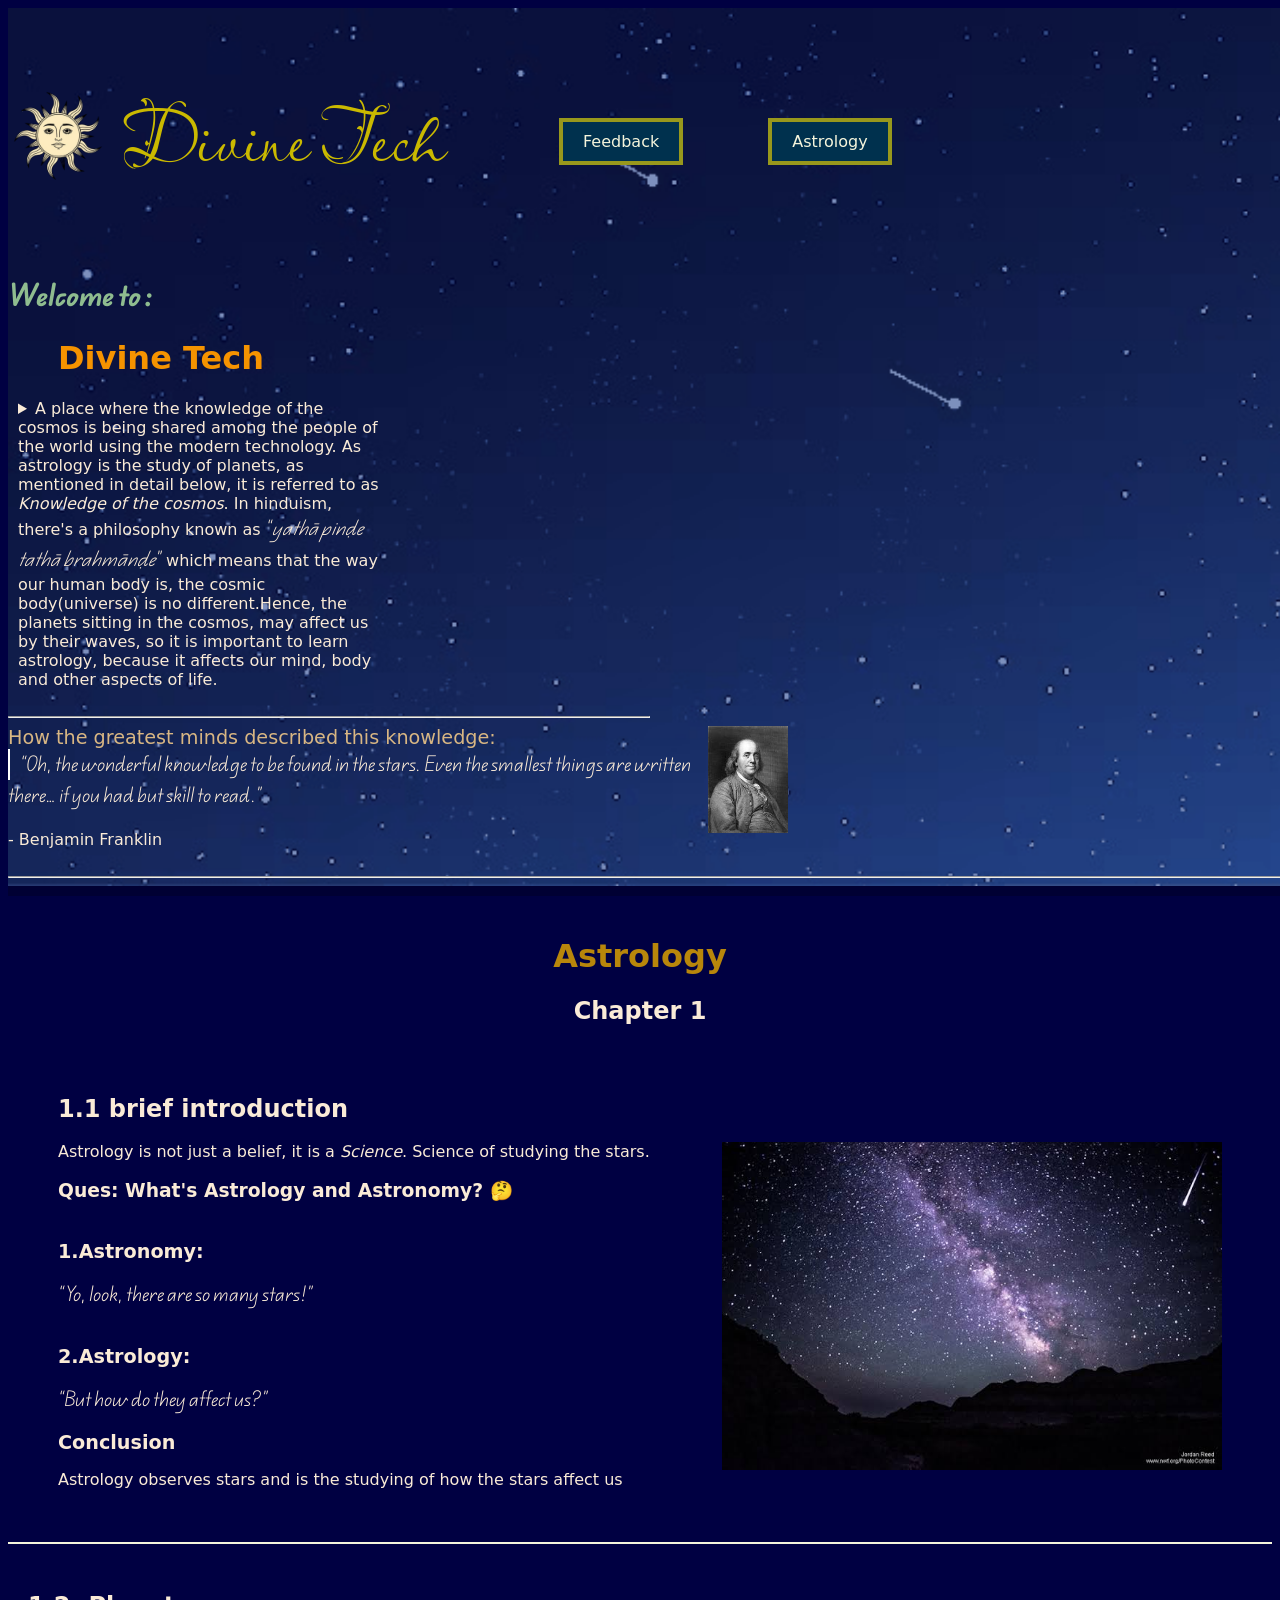
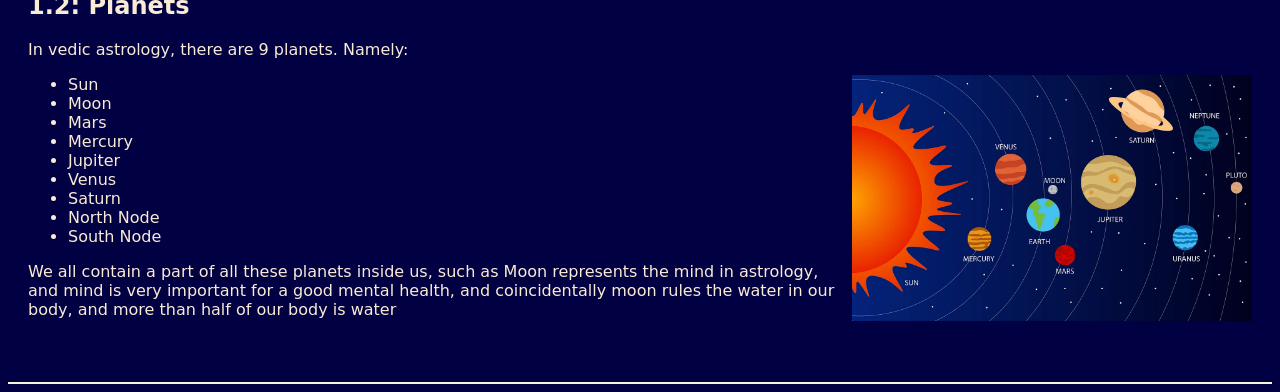
==== index.html @ b5efd28c "linked" ====
<!DOCTYPE html>
<html lang="en">
<head>
    <meta charset="UTF-8">
    <meta name="viewport" content="width=device-width, initial-scale=1.0">
    <title>DivineTech</title>
    <link rel="stylesheet" href="style.css">
    <link rel="icon" type="image/jpg" href="Images/logosun.jpg">
</head>
<body>
    
    <!-- The header of website -->
    <header id="topnav" style="background-image: url(Images/headimage.gif);">
        <!-- logo -->
        <!-- welcome -->
        <div style="text-align: left; padding-top: 10px;">
            <div style="display:flex;gap: 15px;">
            <img src="Images/logosun-nobg.png" alt="a magnificent sun image depicting the logo of the website Divine Tech" style="flex-shrink: 0; min-width:100px !important;object-fit: contain;" width="100px">
            <h1 style="font-size: 80px;color: rgb(202, 185, 0);" id="newfont">Divine Tech</h1>  
            <section style="padding-top: 100px; padding-left: 100px;">
            <a class="normallink" href="mailto:mail.vihaanbhasin@gmail.com" target="_blank" >Feedback</a>
            <a href="#topnav" class="normallink" target="_blank" style="margin-left: 80px;">Astrology</a>
        </section>
            </div>
            <h2 style="margin-bottom:-50px;color:darkseagreen;" id="welcomefont" >Welcome to : <h2><br><h1><strong id="head">Divine Tech</strong></h1> 
                <details>
                    <summary style="padding:0px 400px 0px 10px;margin-right: 500px;">A place where the knowledge of the cosmos is being shared among the people of the world using the modern technology. As astrology is the study of planets, as mentioned in detail below, it is referred to as <em>Knowledge of the cosmos</em>. In hinduism, there's a philosophy known as <q><em>yathā pinḍe tathā brahmānḍe</em></q> which means that the way our human body is, the cosmic body(universe) is no different.Hence, the planets sitting in the cosmos, may affect us by their waves, so it is important to learn astrology, because it affects our mind, body and other aspects of life.</summary><br><br>
                    
                </details>
                <br>
                <hr style="justify-content: left;width: 50%;margin-right: 1000px; color: beige;">
                <img src="Images/benjamin.jpeg" alt="A photo of the great personality Benjamin Franklin" class="rightimg" width="80px" style="padding-right: 500px;">
                <big style="font-weight: 500; color: rgb(216, 182, 131);">How the greatest minds described this knowledge:</big><br>
                
                <q style="border-left: 2px solid white; padding-left: 10px;">Oh, the wonderful knowledge to be found in the stars. Even the smallest things are written there… if you had but skill to read.</q>
                
                <br><br>    - Benjamin Franklin
                <br><br>
                <hr> 
                    <!-- <a href="https://academy.discoveringyouniverse.com/" target="_blank">Astrology</a>   -->
                <!-- <a href="poetry.com">Poetry Works</a> -->
                <!-- <a href="animation.com">Animations</a> -->
                
        </div>
    </header>
    <!-- start of chapter 1 -->
    <div class="first" id="ch1">
    <h1 class="below" style="color: darkgoldenrod;"><strong>Astrology</strong></h1>
    <h2>Chapter 1</h2>
    </div>  
    <!-- 1.1 brief intro -->
    <div class="first" style="text-align: left;">
        <h2>1.1 brief introduction </h2>
        <aside><img class="rightimg" src="Images/star.jpeg" alt="Stars" float="right" width="500px"></aside>
    <p>
        Astrology is not just a belief, it is a <em>Science</em>. Science of studying the stars. <br> <h3>Ques: What's <strong>Astrology</strong> and <strong>Astronomy</strong>? 🤔</h3>
        <br> <big><b>1.Astronomy:</b></big><p><q>Yo, look, there are so many stars!</q></p> 
        <br><big><b>2.Astrology:</b></big><p><q>But how do they affect us?</q></p>
        <big><b>Conclusion</b></big><p>Astrology observes stars and is the studying of how the stars affect us</p>
    </p>
</div>
<!-- end of ch 1.1 brief intro -->
<br>
<hr color="beige">
<!-- chapter 1.2 -->
<div class="first" style="text-align: left;padding: 20px;" >
    <h2>1.2: Planets</h2>
    In vedic astrology, there are 9 planets. Namely:
    <ul>
        <img class="rightimg" src="Images/Solar system.png" alt="solar system" width="400px">
        <li>Sun</li>
        <li>Moon</li>
        <li>Mars</li>
        <li>Mercury</li>
        <li>Jupiter</li>
        <li>Venus</li>
        <li>Saturn</li>
        <li>North Node</li>
        <li>South Node</li>
    </ul>
    <p>We all contain a part of all these planets inside us, such as Moon represents the mind in astrology, and mind is very important for a good mental health, and coincidentally moon rules the water in our body, and more than half of our body is water</p>
</div>
<br>
<hr color="beige">
</body>
</html>
---- style.css ----
@font-face {
    font-family: 'lavish';
    src: url(Fonts/LavishlyYours-Regular.ttf) format('truetype');
    font-weight: 800;
    font-size:90px;
}
@font-face {
    font-family: 'forbody';
    src: url(Fonts/EduQLDHand-VariableFont_wght.ttf) format('truetype');
}
.normallink{
    /* align-content: center */
    text-align: center;
}
body{
    font-family:system-ui, -apple-system, BlinkMacSystemFont, 'Segoe UI', Roboto, Oxygen, Ubuntu, Cantarell, 'Open Sans', 'Helvetica Neue', sans-serif;
    background-color: rgb(0, 0, 66);
    color: antiquewhite;
}
.normallink:link, .normallink:visited {
    background-color: rgb(0, 49, 78);
    color:beige;
    display: inline-block;
    padding: 10px 20px;
    text-align: center;
    text-decoration: none;
    border: 4px solid rgb(152, 152, 28);
}
.normallink:hover {
    background-color:rgb(42, 91, 165);
    color: blanchedalmond;
    display: inline-block;
    text-align: center;
    border: 4px solid yellowgreen;
    text-decoration: dotted;
}
.normallink:active {
    background-color: rgb(42, 91, 165);
    color: pink;
    display: inline-block;
    text-align: center;
    text-decoration: dotted;
    padding: 10px 10px;
}
    /* border: 2px solid black; */
    /* padding: 0px 50px 0px; */
    /* margin: 50px 0px 50px; */

.first {
    padding: 20px 50px 10px;
    /* background-color: bisque; */
    text-align: center;

}
#sec {
    text-align: center;

}
#up {
    /* background-color:rgb(57, 43, 110); */
    text-align: left;
    color: blanchedalmond;
    padding: 50px;
}
#btn {
   padding: 10px 15px; 
   background-color: rgb(0, 36, 156);
   color: blanchedalmond;
   border: 6px solid goldenrod;
}
#head {
    color: rgb(245, 147, 0);
    padding: 0px 0px 20px 50px;
}
.rightimg {
    float:right;
}
ul{
    list-style-type:disc;
}
#topnav {
    border-bottom: 10px solid rgb(0, 0, 51);
    background-image: url(Images/headimage.gif);
    width:100vw; 
    padding: 0px;
    margin: 0px;
    background-repeat: no-repeat;
    background-size: cover;
}

#newfont {
    font-family: lavish;
}

#welcomefont{
    font-family: forbody;
}
q{
    font-family: forbody;
}
#ditelink {
    text-decoration: none;
}
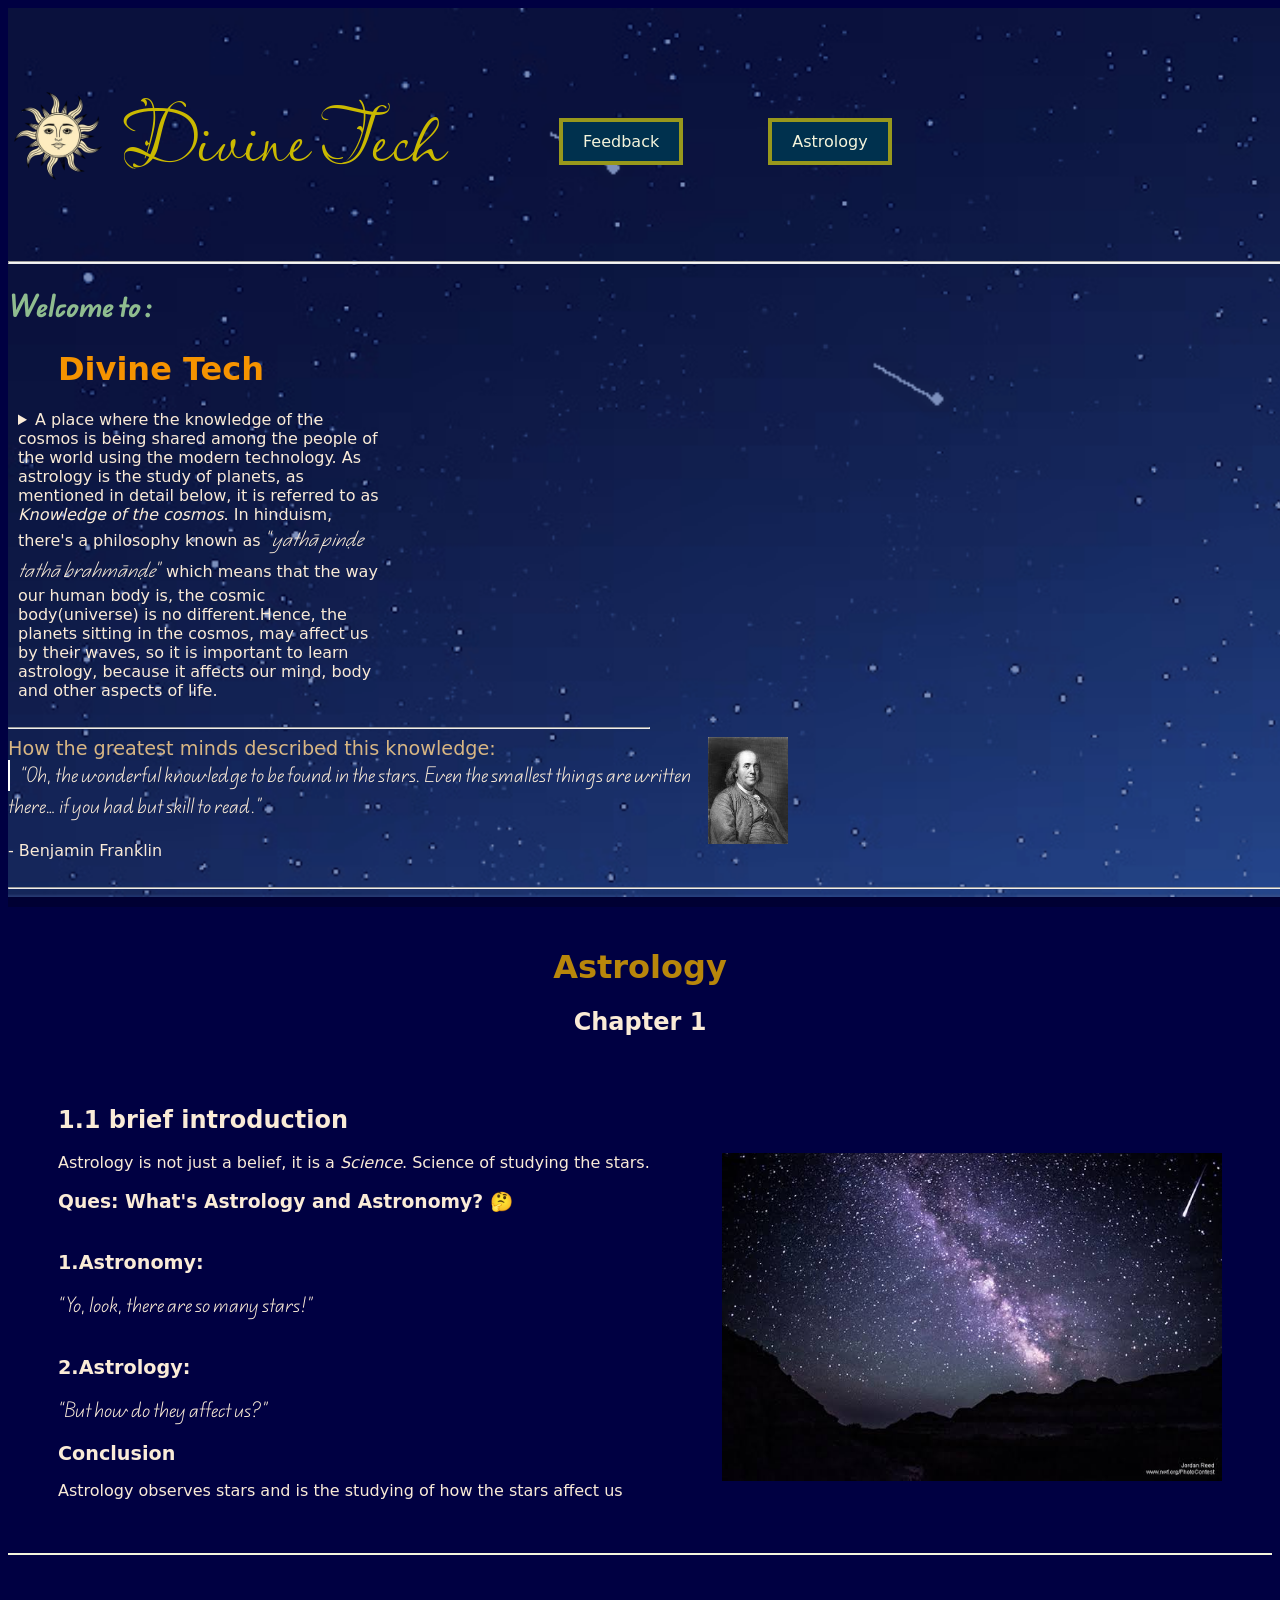
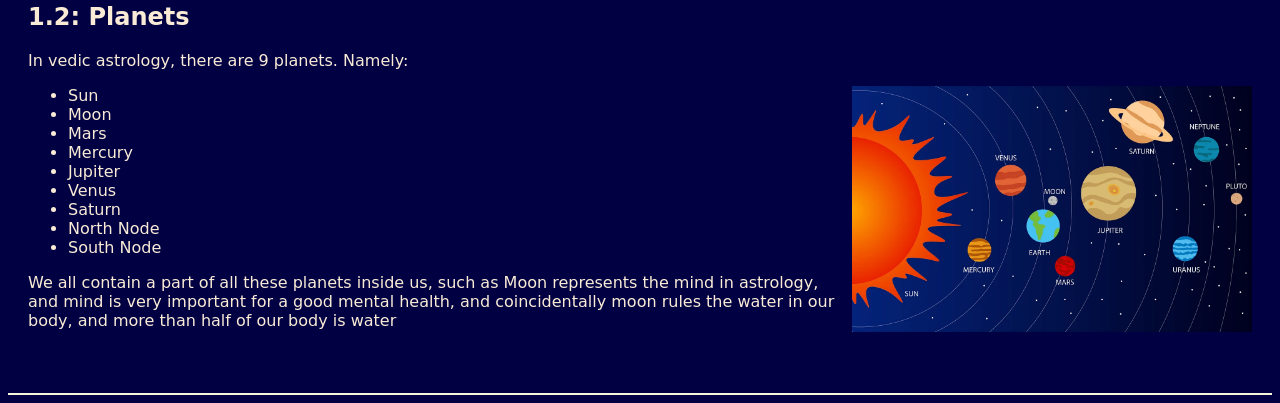
==== commit 5383d175: "added hr after main nav" ====
--- a/index.html
+++ b/index.html
@@ -22,6 +22,7 @@
             <a href="#topnav" class="normallink" target="_blank" style="margin-left: 80px;">Astrology</a>
         </section>
             </div>
+            <hr style="border: 2; height: 1px; background-color: whitesmoke;">    
             <h2 style="margin-bottom:-50px;color:darkseagreen;" id="welcomefont" >Welcome to : <h2><br><h1><strong id="head">Divine Tech</strong></h1> 
                 <details>
                     <summary style="padding:0px 400px 0px 10px;margin-right: 500px;">A place where the knowledge of the cosmos is being shared among the people of the world using the modern technology. As astrology is the study of planets, as mentioned in detail below, it is referred to as <em>Knowledge of the cosmos</em>. In hinduism, there's a philosophy known as <q><em>yathā pinḍe tathā brahmānḍe</em></q> which means that the way our human body is, the cosmic body(universe) is no different.Hence, the planets sitting in the cosmos, may affect us by their waves, so it is important to learn astrology, because it affects our mind, body and other aspects of life.</summary><br><br>
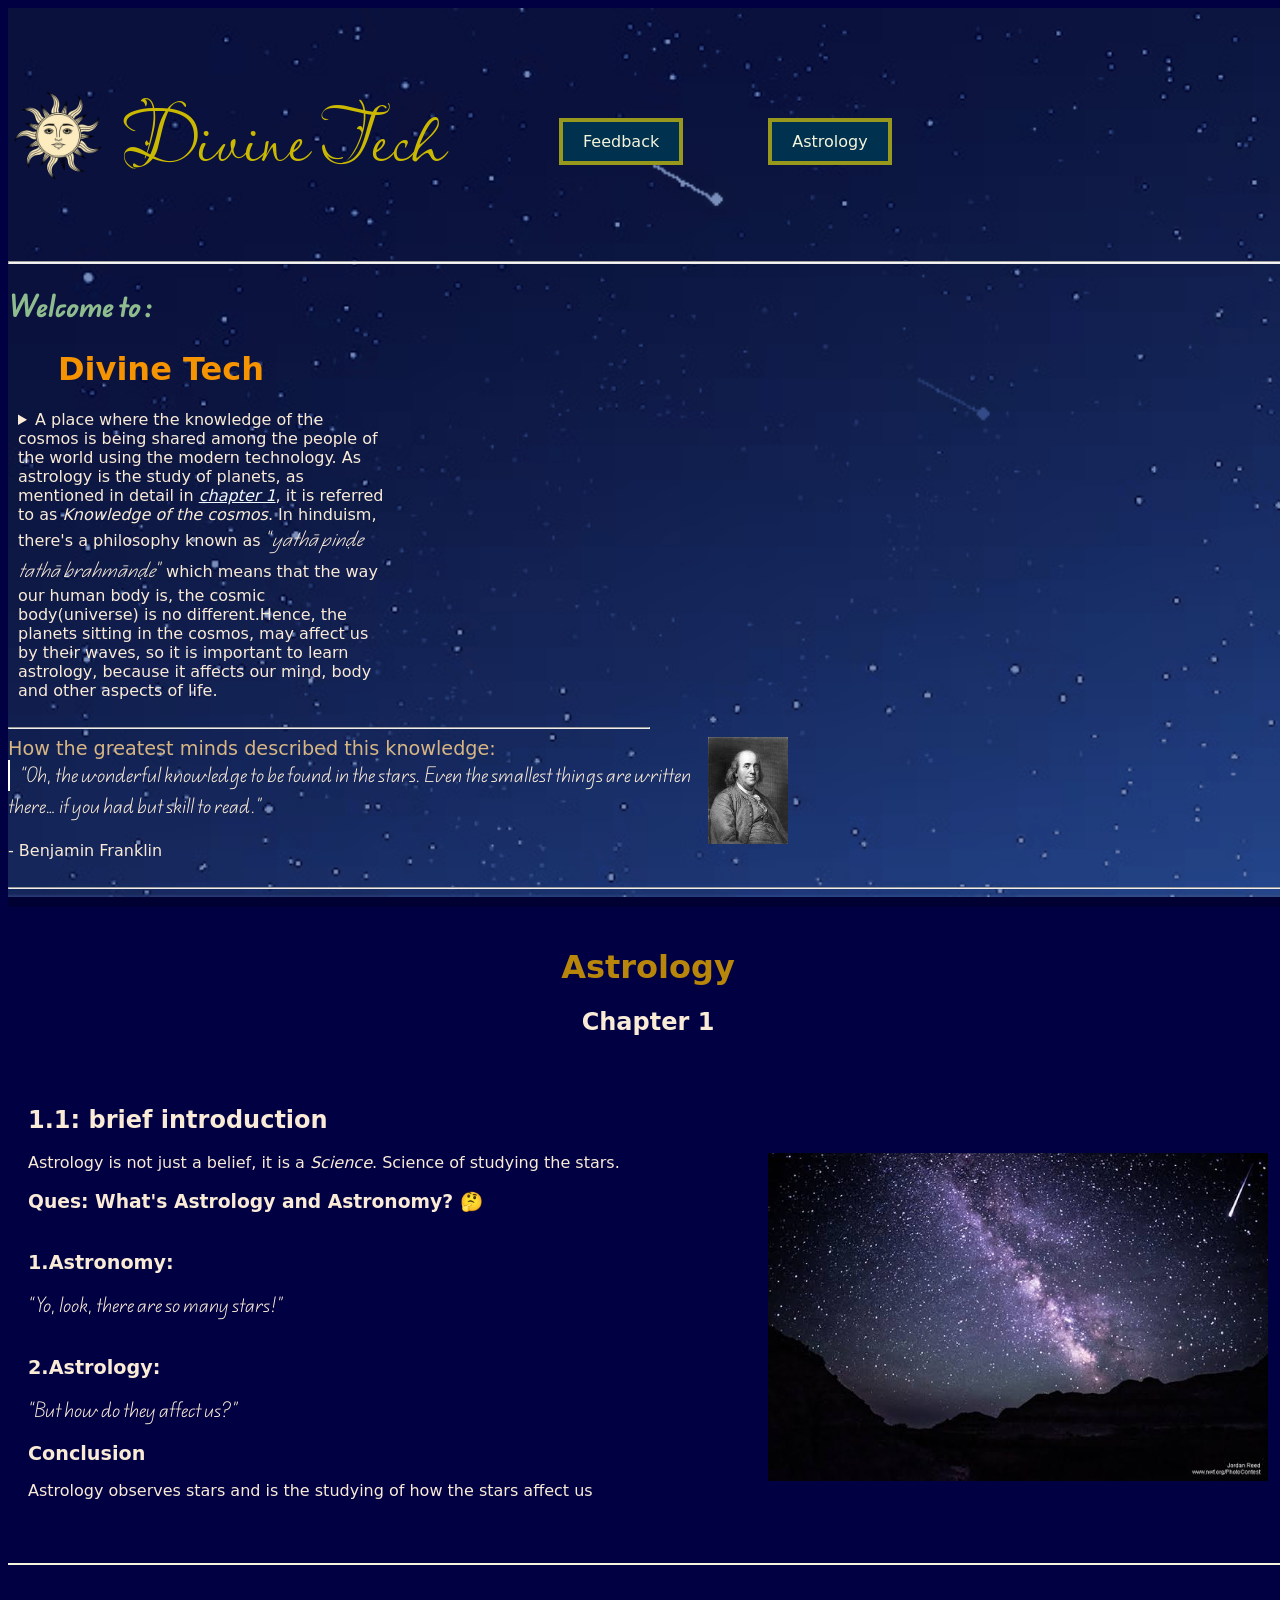
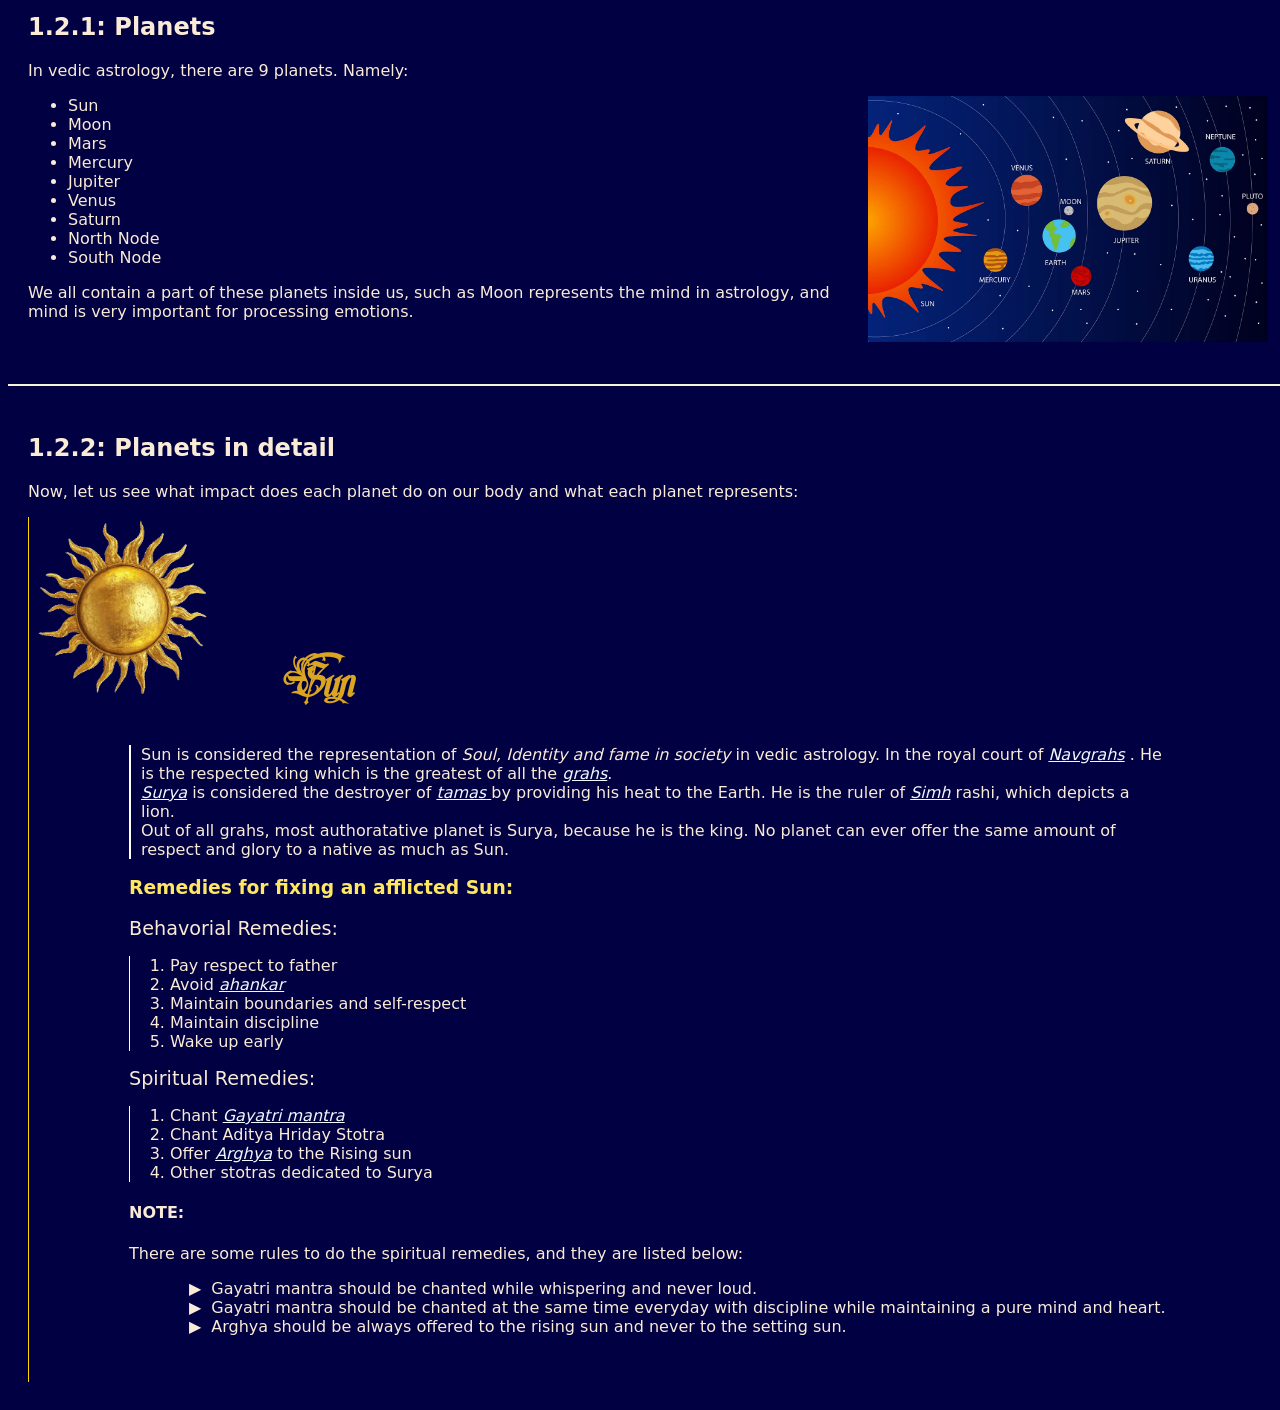
==== commit dcbd7f2a: "major changes, made new file glossary" ====
--- a/index.html
+++ b/index.html
@@ -25,7 +25,7 @@
             <hr style="border: 2; height: 1px; background-color: whitesmoke;">    
             <h2 style="margin-bottom:-50px;color:darkseagreen;" id="welcomefont" >Welcome to : <h2><br><h1><strong id="head">Divine Tech</strong></h1> 
                 <details>
-                    <summary style="padding:0px 400px 0px 10px;margin-right: 500px;">A place where the knowledge of the cosmos is being shared among the people of the world using the modern technology. As astrology is the study of planets, as mentioned in detail below, it is referred to as <em>Knowledge of the cosmos</em>. In hinduism, there's a philosophy known as <q><em>yathā pinḍe tathā brahmānḍe</em></q> which means that the way our human body is, the cosmic body(universe) is no different.Hence, the planets sitting in the cosmos, may affect us by their waves, so it is important to learn astrology, because it affects our mind, body and other aspects of life.</summary><br><br>
+                    <summary style="padding:0px 400px 0px 10px;margin-right: 500px;">A place where the knowledge of the cosmos is being shared among the people of the world using the modern technology. As astrology is the study of planets, as mentioned in detail in <a id="ch1id" href="#ch1"><em>chapter 1</em></a>, it is referred to as <em>Knowledge of the cosmos</em>. In hinduism, there's a philosophy known as <q><em>yathā pinḍe tathā brahmānḍe</em></q> which means that the way our human body is, the cosmic body(universe) is no different.Hence, the planets sitting in the cosmos, may affect us by their waves, so it is important to learn astrology, because it affects our mind, body and other aspects of life.</summary><br><br>
                     
                 </details>
                 <br>
@@ -51,7 +51,7 @@
     </div>  
     <!-- 1.1 brief intro -->
     <div class="first" style="text-align: left;">
-        <h2>1.1 brief introduction </h2>
+        <h2>1.1: brief introduction </h2>
         <aside><img class="rightimg" src="Images/star.jpeg" alt="Stars" float="right" width="500px"></aside>
     <p>
         Astrology is not just a belief, it is a <em>Science</em>. Science of studying the stars. <br> <h3>Ques: What's <strong>Astrology</strong> and <strong>Astronomy</strong>? 🤔</h3>
@@ -65,7 +65,7 @@
 <hr color="beige">
 <!-- chapter 1.2 -->
 <div class="first" style="text-align: left;padding: 20px;" >
-    <h2>1.2: Planets</h2>
+    <h2>1.2.1: Planets</h2>
     In vedic astrology, there are 9 planets. Namely:
     <ul>
         <img class="rightimg" src="Images/Solar system.png" alt="solar system" width="400px">
@@ -79,9 +79,56 @@
         <li>North Node</li>
         <li>South Node</li>
     </ul>
-    <p>We all contain a part of all these planets inside us, such as Moon represents the mind in astrology, and mind is very important for a good mental health, and coincidentally moon rules the water in our body, and more than half of our body is water</p>
+    <p>We all contain a part of these planets inside us, such as Moon represents the mind in astrology, and mind is very important for processing emotions.</p>
 </div>
 <br>
 <hr color="beige">
+<div class="first">
+    <h2>
+        1.2.2: Planets in detail
+    </h2>
+    <p>Now, let us see what impact does each planet do on our body and what each planet represents:</p>
+    <div style=" background-image: url(Images/sun.gif);padding: 100px;background-size: 15%;background-repeat: no-repeat; border-left: 1px solid gold;padding-bottom: 30px;">
+        <h3 style="padding-left: 150px;" id="royal">Sun</h3>
+        <p style="border-left: 2px solid white;padding-left: 10px;">Sun is considered the representation of <em>Soul, Identity and fame in society</em> in vedic astrology. In the royal court of <a class="nodeco" href="Glossary.html" target="_blank"><em>Navgrahs</em></a>
+        . He is the respected king which is the greatest of all the <a href="Glossary.html" target="_blank" class="nodeco"><em>grahs</em></a>.
+        <br> 
+        <a href="Glossary.html"class="nodeco" target="_blank"><em>Surya</em></a> is considered the destroyer of <a href="Glossary.html" target="_blank" class="nodeco"><em>tamas</em> </a> by providing his heat to the Earth. He is the ruler of <a href="Glossary.html" target="_blank" class="nodeco"><em>Simh</em></a> rashi, which depicts a lion. <br>
+        Out of all grahs, most authoratative planet is Surya, because he is the king. No planet can ever offer the same amount of respect and glory to a native as much as Sun.
+        </p>
+        <!-- Remedies -->
+        <section>
+        <h3 style="color: rgb(255, 231, 97);">Remedies for fixing an afflicted Sun:</h3>
+        <!-- Behavior -->
+        <div>
+        <big>Behavorial Remedies:</big> 
+         <ol style="list-style-type:numeral; border-left: 1px solid white;">
+            <li>Pay respect to father</li>
+            <li>Avoid <a href="Glossary.html" target="_blank" class="nodeco"><em>ahankar</em></a></li>
+            <li>Maintain boundaries and self-respect</li>
+            <li>Maintain discipline</li>
+            <li>Wake up early</li>
+         </ol>
+        </div>
+        <!-- Spiritual -->
+         <div>
+            <Big>Spiritual Remedies:</Big>
+            <ol style="border-left: 1px solid white;">
+                <li>Chant <a href="Glossary.html" target="_blank" class="nodeco"><em>Gayatri mantra</em></a></li>
+                <li>Chant Aditya Hriday Stotra</li>
+                <li>Offer <a href="Glossary.html" target="_blank" class="nodeco"><em>Arghya</em></a> to the Rising sun</li>
+                <li>Other stotras dedicated to Surya</li>
+            </ol>
+            <h4>NOTE:</h4>
+            <p>There are some rules to do the spiritual remedies, and they are listed below:</p>
+            <ul id="arrowlist">
+                <li>Gayatri mantra should be chanted while whispering and never loud.</li>
+                <li>Gayatri mantra should be chanted at the same time everyday with discipline while maintaining a pure mind and heart.</li>
+                <li>Arghya should be always offered to the rising sun and never to the setting sun.</li>
+            </ul>
+         </div>
+    </section>
+    </div>
+</div>
 </body>
 </html>
--- a/style.css
+++ b/style.css
@@ -8,6 +8,10 @@
     font-family: 'forbody';
     src: url(Fonts/EduQLDHand-VariableFont_wght.ttf) format('truetype');
 }
+@font-face {
+    font-family: 'royal';
+    src: url(Fonts/Highcrest.ttf) format('truetype');
+}
 .normallink{
     /* align-content: center */
     text-align: center;
@@ -16,6 +20,8 @@
     font-family:system-ui, -apple-system, BlinkMacSystemFont, 'Segoe UI', Roboto, Oxygen, Ubuntu, Cantarell, 'Open Sans', 'Helvetica Neue', sans-serif;
     background-color: rgb(0, 0, 66);
     color: antiquewhite;
+    width: 100vw;
+    overflow-x: hidden;
 }
 .normallink:link, .normallink:visited {
     background-color: rgb(0, 49, 78);
@@ -46,14 +52,22 @@
     /* padding: 0px 50px 0px; */
     /* margin: 50px 0px 50px; */
 
-.first {
+#ch1{
     padding: 20px 50px 10px;
     /* background-color: bisque; */
     text-align: center;
 
 }
+.first {
+    text-align: left;
+    padding: 20px;
+}
 #sec {
     text-align: center;
+
+}
+#ch1id {
+    color: aliceblue;
 
 }
 #up {
@@ -100,4 +114,24 @@
 }
 #ditelink {
     text-decoration: none;
+}
+#royal {
+    font-family: royal;
+    font-size: xx-large;
+    font-style: oblique;
+    color: goldenrod;
+}
+#arrowlist {
+    list-style-type: none;
+}
+#arrowlist li {
+    padding-left: 20px;
+}
+#arrowlist li::before {
+    content: "▶";
+    padding-right: 10px;
+}
+.nodeco {
+    font-style: italic;
+    color: aliceblue;
 }
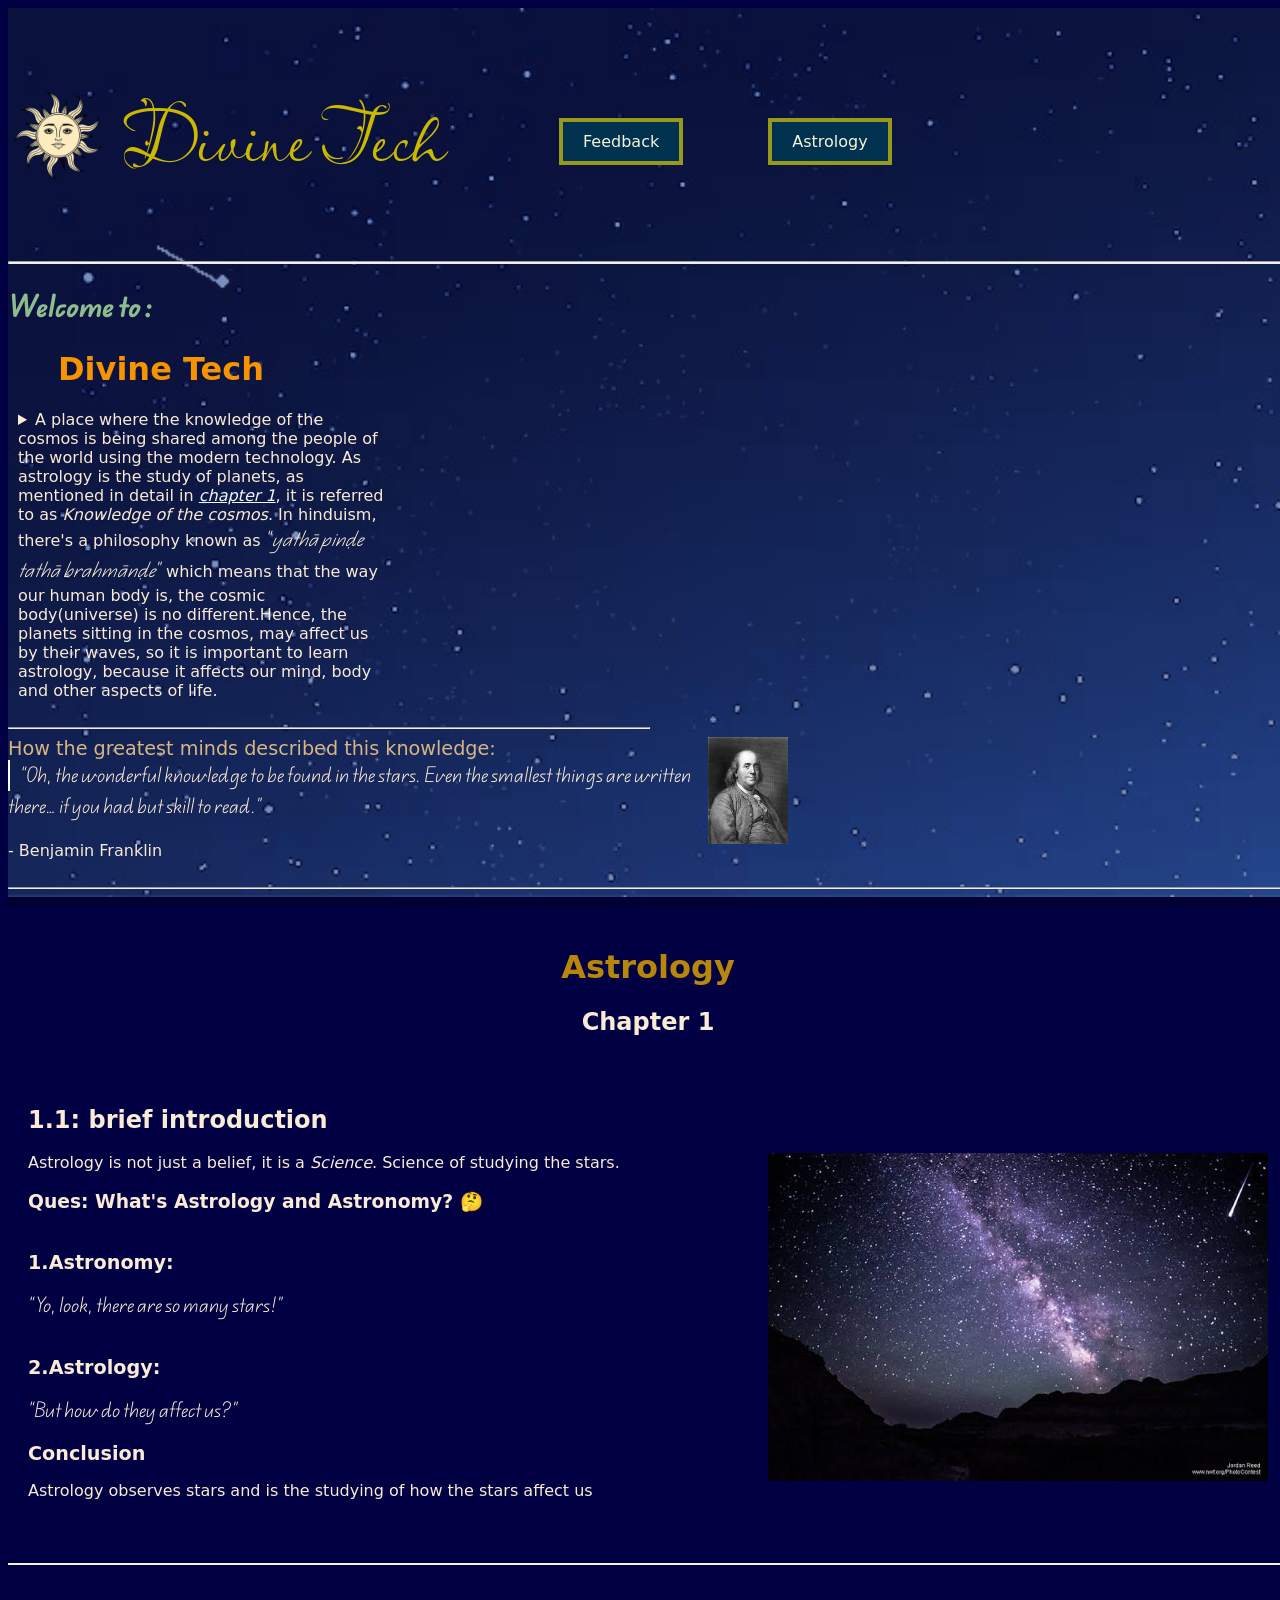
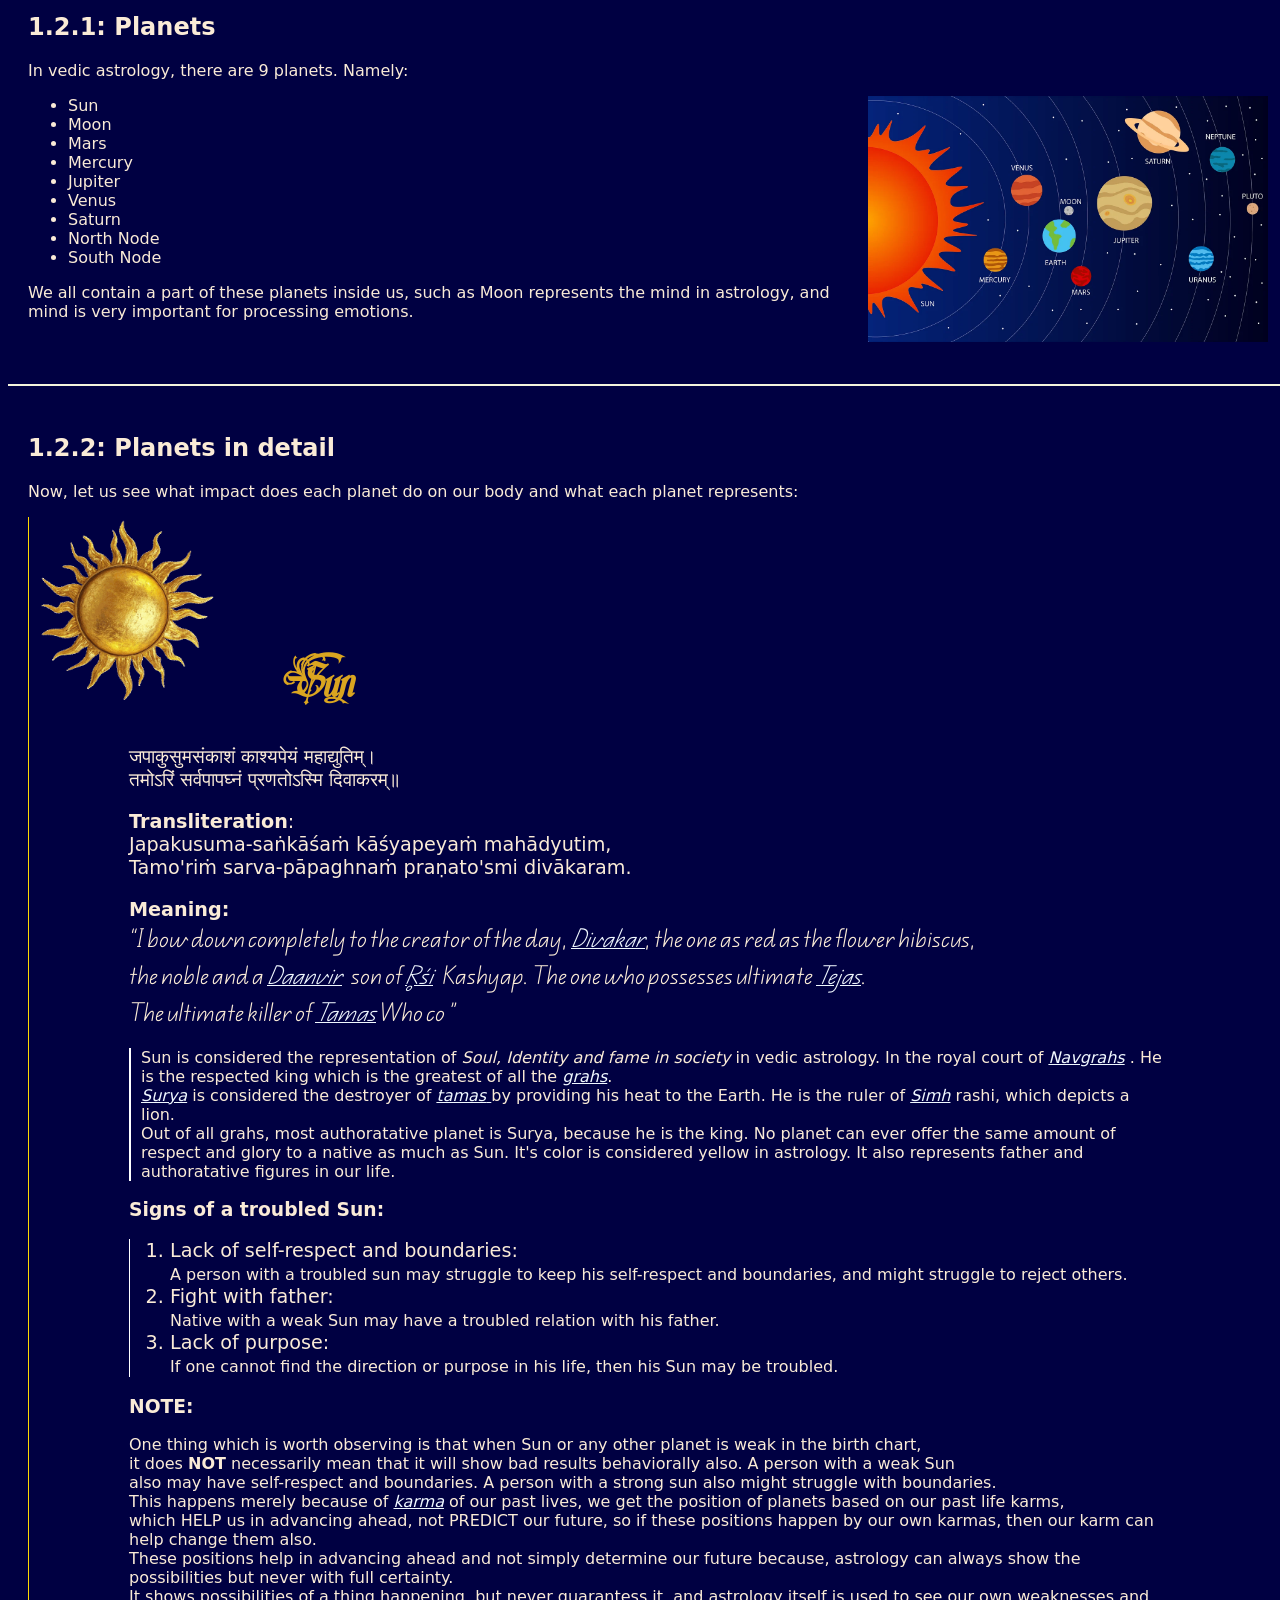
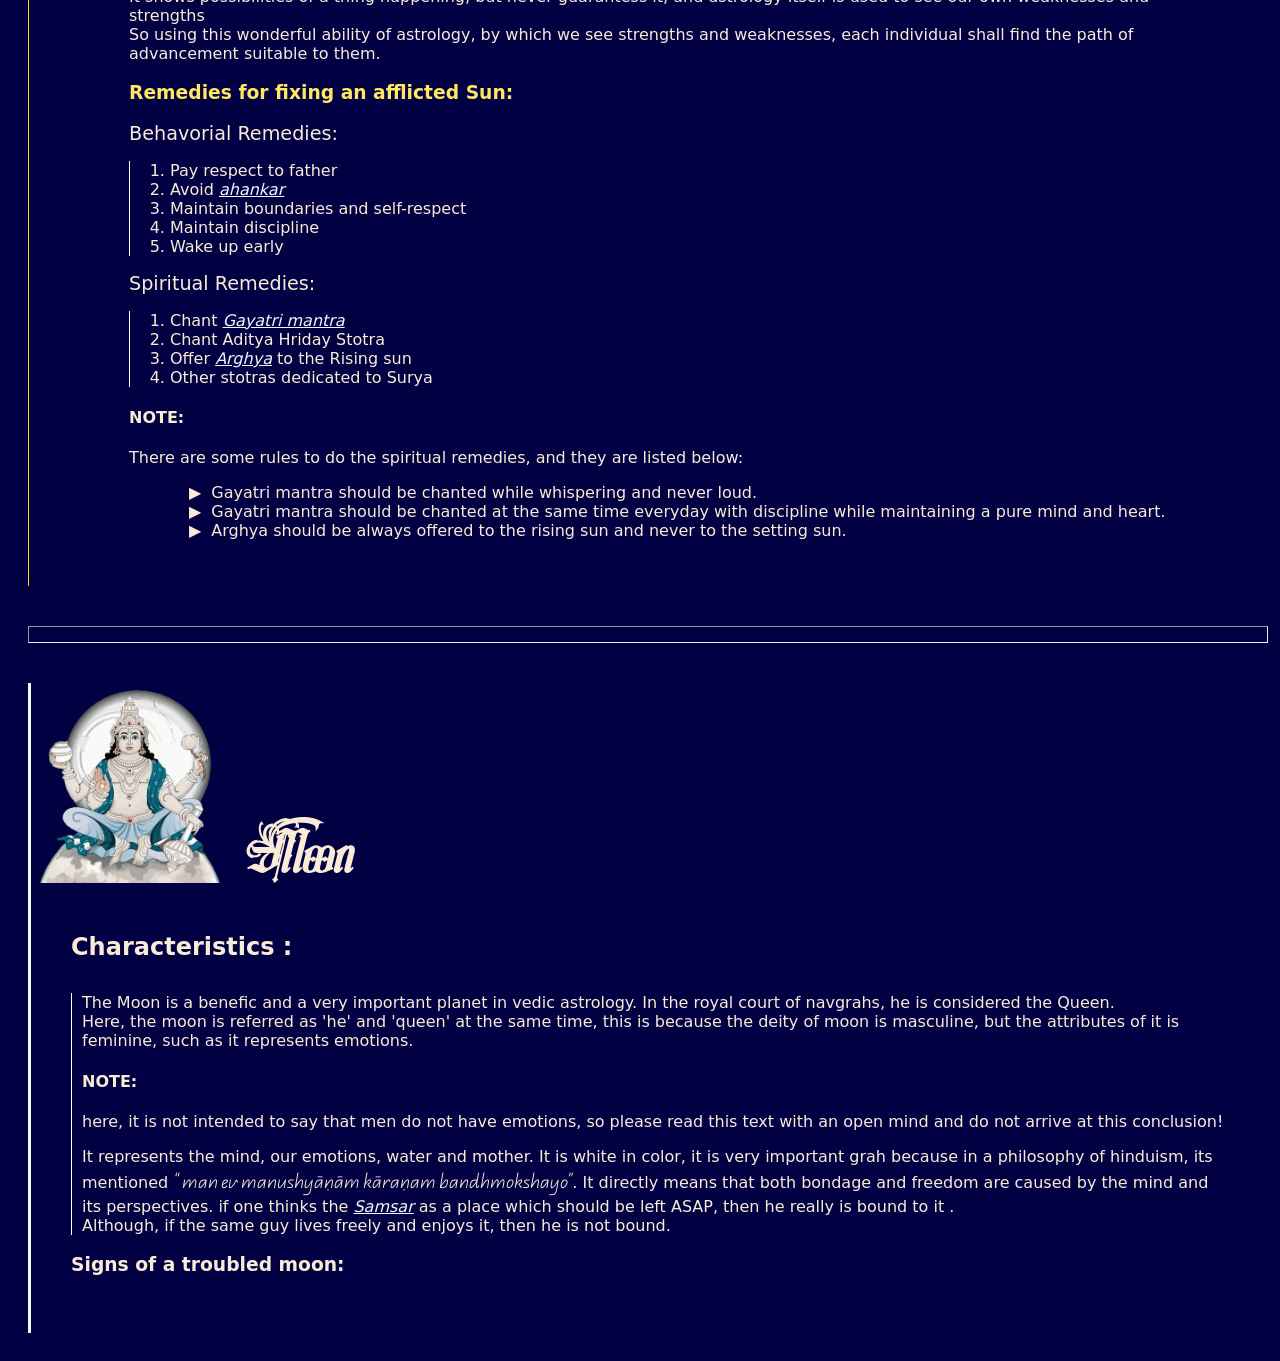
==== commit 11345d21: "updated many things, both sun and moon" ====
--- a/index.html
+++ b/index.html
@@ -83,18 +83,51 @@
 </div>
 <br>
 <hr color="beige">
+<!-- planet in detail -->
 <div class="first">
     <h2>
         1.2.2: Planets in detail
     </h2>
     <p>Now, let us see what impact does each planet do on our body and what each planet represents:</p>
+    <!-- sun -->
     <div style=" background-image: url(Images/sun.gif);padding: 100px;background-size: 15%;background-repeat: no-repeat; border-left: 1px solid gold;padding-bottom: 30px;">
-        <h3 style="padding-left: 150px;" id="royal">Sun</h3>
-        <p style="border-left: 2px solid white;padding-left: 10px;">Sun is considered the representation of <em>Soul, Identity and fame in society</em> in vedic astrology. In the royal court of <a class="nodeco" href="Glossary.html" target="_blank"><em>Navgrahs</em></a>
-        . He is the respected king which is the greatest of all the <a href="Glossary.html" target="_blank" class="nodeco"><em>grahs</em></a>.
+        <h3 style="padding-left: 150px;" class="royal">Sun</h3>
+        <big lang="hi"> जपाकुसुमसंकाशं काश्यपेयं महाद्युतिम्। <br>
+            तमोऽरिं सर्वपापघ्नं प्रणतोऽस्मि दिवाकरम्॥</big>
+            <br>
+            <br>
+        <big>
+            <b>Transliteration</b>: <br>
+            Japakusuma-saṅkāśaṁ kāśyapeyaṁ mahādyutim, <br>
+Tamo'riṁ sarva-pāpaghnaṁ praṇato'smi divākaram.
+        </big>
+        <br><br>
+        <big>
+            <b>Meaning:</b><br>
+            <q>I bow down completely to the creator of the day, <a href="Glossary.html#sun2" class="nodeco" target="_blank">Divakar</a>, the one as red as the flower hibiscus, <br> the noble and a <a href="Glossary.html#sun2" target="_blank" class="nodeco">Daanvir</a> &nbsp; son of <a href="Glossary.html#sun2" target="_blank" class="nodeco">R̥śi</a> &nbsp; Kashyap. The one who possesses ultimate <a href="Glossary.html#sun2" class="nodeco" target="_blank">Tejas</a>. <br>The ultimate killer of <a href="Glossary.html#sun1" class="nodeco" target="_blank">Tamas</a>
+            Who co
+            </q>
+        </big>
+        <p style="border-left: 2px solid white;padding-left: 10px;">Sun is considered the representation of <em>Soul, Identity and fame in society</em> in vedic astrology. In the royal court of <a class="nodeco" href="Glossary.html#sun1" target="_blank"><em>Navgrahs</em></a>
+        . He is the respected king which is the greatest of all the <a href="Glossary.html#sun1" target="_blank" class="nodeco"><em>grahs</em></a>.
         <br> 
-        <a href="Glossary.html"class="nodeco" target="_blank"><em>Surya</em></a> is considered the destroyer of <a href="Glossary.html" target="_blank" class="nodeco"><em>tamas</em> </a> by providing his heat to the Earth. He is the ruler of <a href="Glossary.html" target="_blank" class="nodeco"><em>Simh</em></a> rashi, which depicts a lion. <br>
-        Out of all grahs, most authoratative planet is Surya, because he is the king. No planet can ever offer the same amount of respect and glory to a native as much as Sun.
+        <a href="Glossary.html#sun1"class="nodeco" target="_blank"><em>Surya</em></a> is considered the destroyer of <a href="Glossary.html#sun1" target="_blank" class="nodeco"><em>tamas</em> </a> by providing his heat to the Earth. He is the ruler of <a href="Glossary.html#sun2" target="_blank" class="nodeco"><em>Simh</em></a> rashi, which depicts a lion. <br>
+        Out of all grahs, most authoratative planet is Surya, because he is the king. No planet can ever offer the same amount of respect and glory to a native as much as Sun. It's color is considered yellow in astrology. It also represents father and authoratative figures in our life.
+        </p>
+        <h3>Signs of a troubled Sun:</h3>
+        <!-- trouble sun -->
+        <div style="border-left: 1px solid white;">
+            <ol>
+                <big><li>Lack of self-respect and boundaries:</li></big> A person with a troubled sun may struggle to keep his self-respect and boundaries, and might struggle to reject others.
+                <big><li>Fight with father:</li> </big> Native with a weak Sun may have a troubled relation with his father.
+                <big><li>Lack of purpose:</li></big> If one cannot find the direction or purpose in his life, then his Sun may be troubled.
+            </ol>
+        </div>
+        <h3>NOTE:</h3>
+        <p>One thing which is worth observing is that when Sun or any other planet is weak in the birth chart, <br> it does <b>NOT</b> necessarily mean that it will show bad results behaviorally also.  A person with a weak Sun <br> also may have self-respect and boundaries.
+        A person with a strong sun also might struggle with boundaries. <br>This happens merely because of <a href="Glossary.html#sun2" target="_blank" class="nodeco">karma</a> of our past lives, we get the position of planets based on our past life karms, <br>which HELP us in advancing ahead, not PREDICT our future, so if these positions happen by our own karmas, then our karm can help change them also. <br>
+        These positions help in advancing ahead and not simply determine our future because, astrology can always show the possibilities but never with full certainty. <br> It shows possibilities of a thing happening, but never guarantess it, and astrology itself is used to see our own weaknesses and strengths <br>
+        So using this wonderful ability of astrology, by which we see strengths and weaknesses, each individual shall find the path of advancement suitable to them.
         </p>
         <!-- Remedies -->
         <section>
@@ -104,7 +137,7 @@
         <big>Behavorial Remedies:</big> 
          <ol style="list-style-type:numeral; border-left: 1px solid white;">
             <li>Pay respect to father</li>
-            <li>Avoid <a href="Glossary.html" target="_blank" class="nodeco"><em>ahankar</em></a></li>
+            <li>Avoid <a href="Glossary.html#sun2" target="_blank" class="nodeco"><em>ahankar</em></a></li>
             <li>Maintain boundaries and self-respect</li>
             <li>Maintain discipline</li>
             <li>Wake up early</li>
@@ -114,9 +147,9 @@
          <div>
             <Big>Spiritual Remedies:</Big>
             <ol style="border-left: 1px solid white;">
-                <li>Chant <a href="Glossary.html" target="_blank" class="nodeco"><em>Gayatri mantra</em></a></li>
+                <li>Chant <a href="Glossary.html#sun2" target="_blank" class="nodeco"><em>Gayatri mantra</em></a></li>
                 <li>Chant Aditya Hriday Stotra</li>
-                <li>Offer <a href="Glossary.html" target="_blank" class="nodeco"><em>Arghya</em></a> to the Rising sun</li>
+                <li>Offer <a href="Glossary.html#sun2" target="_blank" class="nodeco"><em>Arghya</em></a> to the Rising sun</li>
                 <li>Other stotras dedicated to Surya</li>
             </ol>
             <h4>NOTE:</h4>
@@ -129,6 +162,21 @@
          </div>
     </section>
     </div>
+    <!-- end of suns description -->
+     <hr style="margin-top: 40px; height: 15px;">
+     <!-- Moon -->
+     <div id="moonnew" style="background-image: url(Images/moon.gif);padding: 40px;background-repeat: no-repeat;background-size: 200px;border-left: 3px solid whitesmoke;margin-top: 40px;">
+        <H3 style="padding-left: 170px;color: antiquewhite;font-size: 40px;padding-top: 50px;" class="royal">Moon</H3>
+        <h4 style="font-size:x-large;">Characteristics :</h4>
+        <!-- characteristics -->
+        <section style="border-left: 1px solid white;padding-left: 10px;">
+            The Moon is a benefic and a very important planet in vedic astrology. In the royal court of navgrahs, he is considered the Queen. <br> Here, the moon is referred as 'he' and 'queen' at the same time, this is because the deity of moon is masculine, but the attributes of it is feminine, such as it represents emotions. <br>
+            <h4>NOTE:</h4><p>here, it is not intended to say that men do not have emotions, so please read this text with an open mind and do not arrive at this conclusion!</p>
+            It represents the mind, our emotions, water and mother. It is white in color, it is very important grah because in a philosophy of hinduism, its mentioned <q> man ev manushyāṇām kāraṇam bandhmokshayo</q>. It directly means that both bondage and freedom are caused by the mind and its perspectives.
+            if one thinks the <a href="Glossary.html#moon" target="_blank" class="nodeco">Samsar</a> as a place which should be left ASAP, then he really is bound to it .<br> Although, if the same guy lives freely and enjoys it, then he is not bound.
+        </section>
+        <h3>Signs of a troubled moon:</h3>
+     </div>
 </div>
 </body>
 </html>
--- a/style.css
+++ b/style.css
@@ -115,7 +115,7 @@
 #ditelink {
     text-decoration: none;
 }
-#royal {
+.royal {
     font-family: royal;
     font-size: xx-large;
     font-style: oblique;
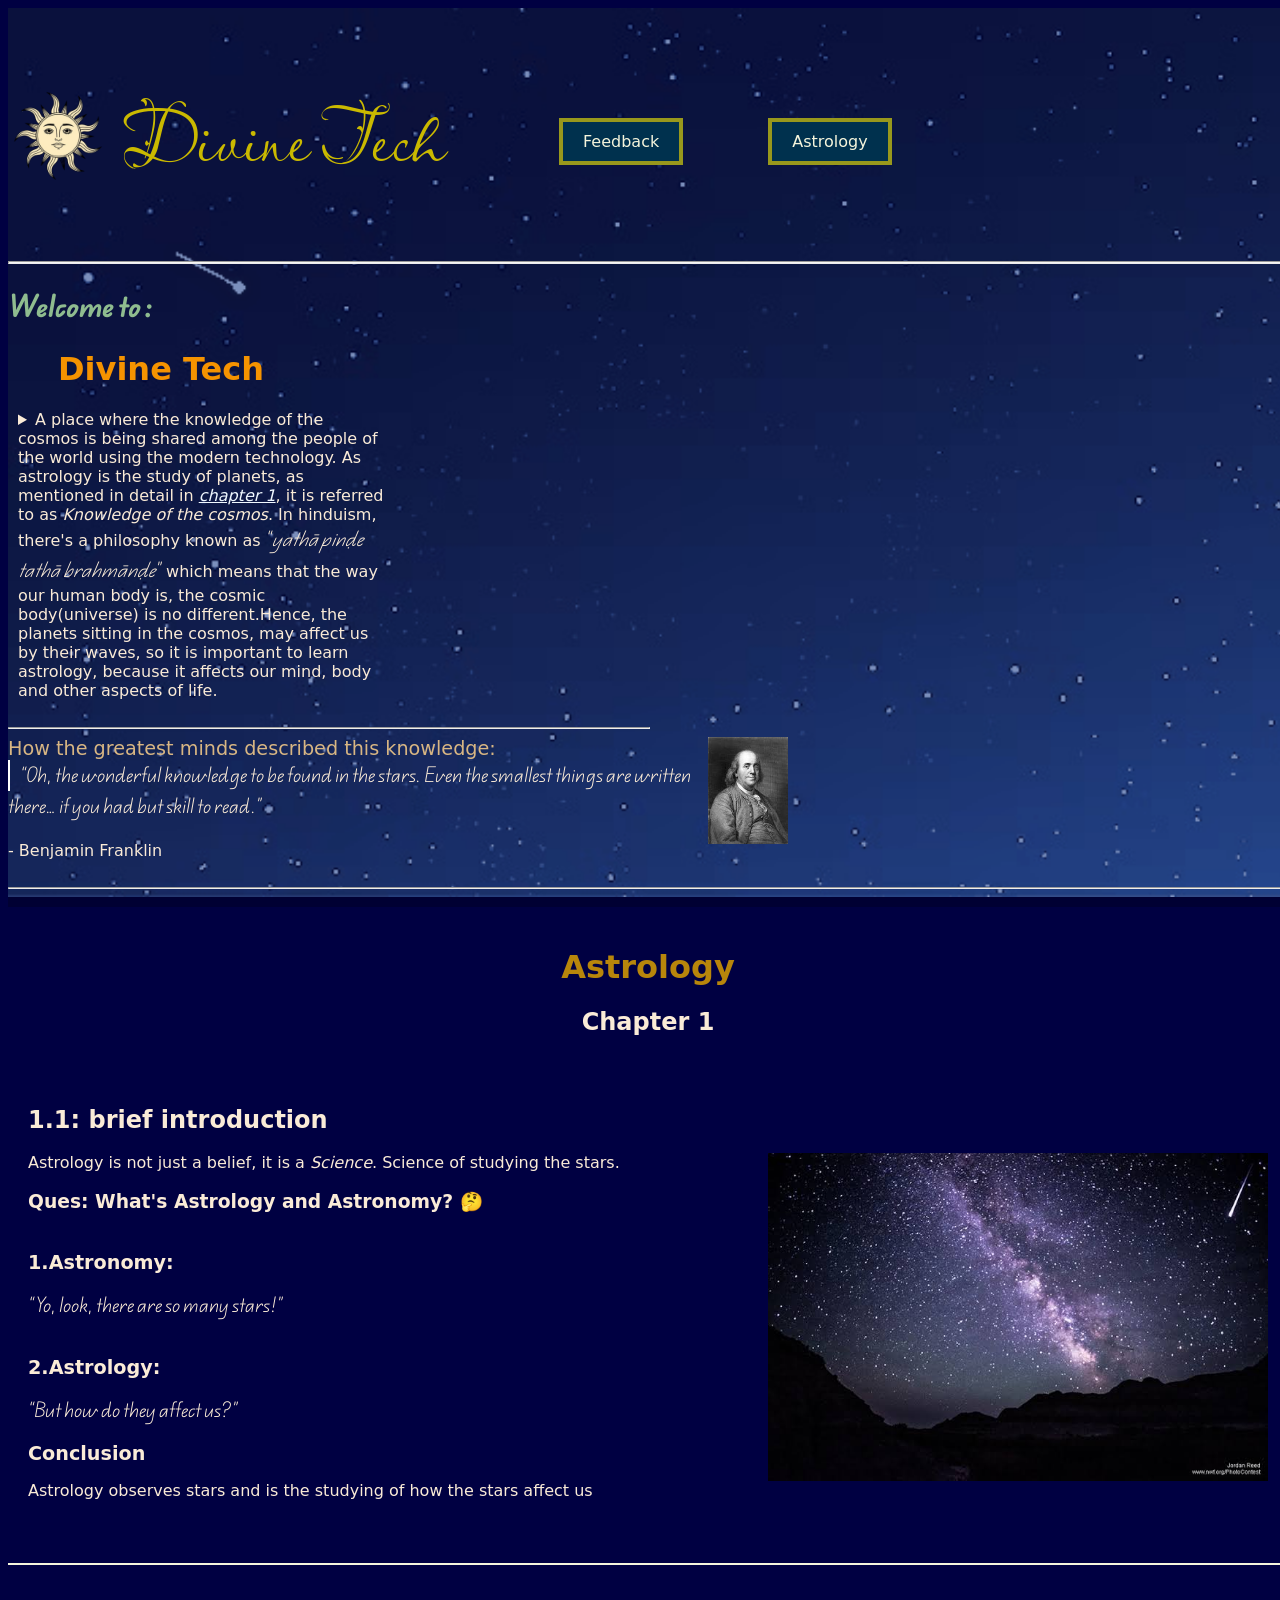
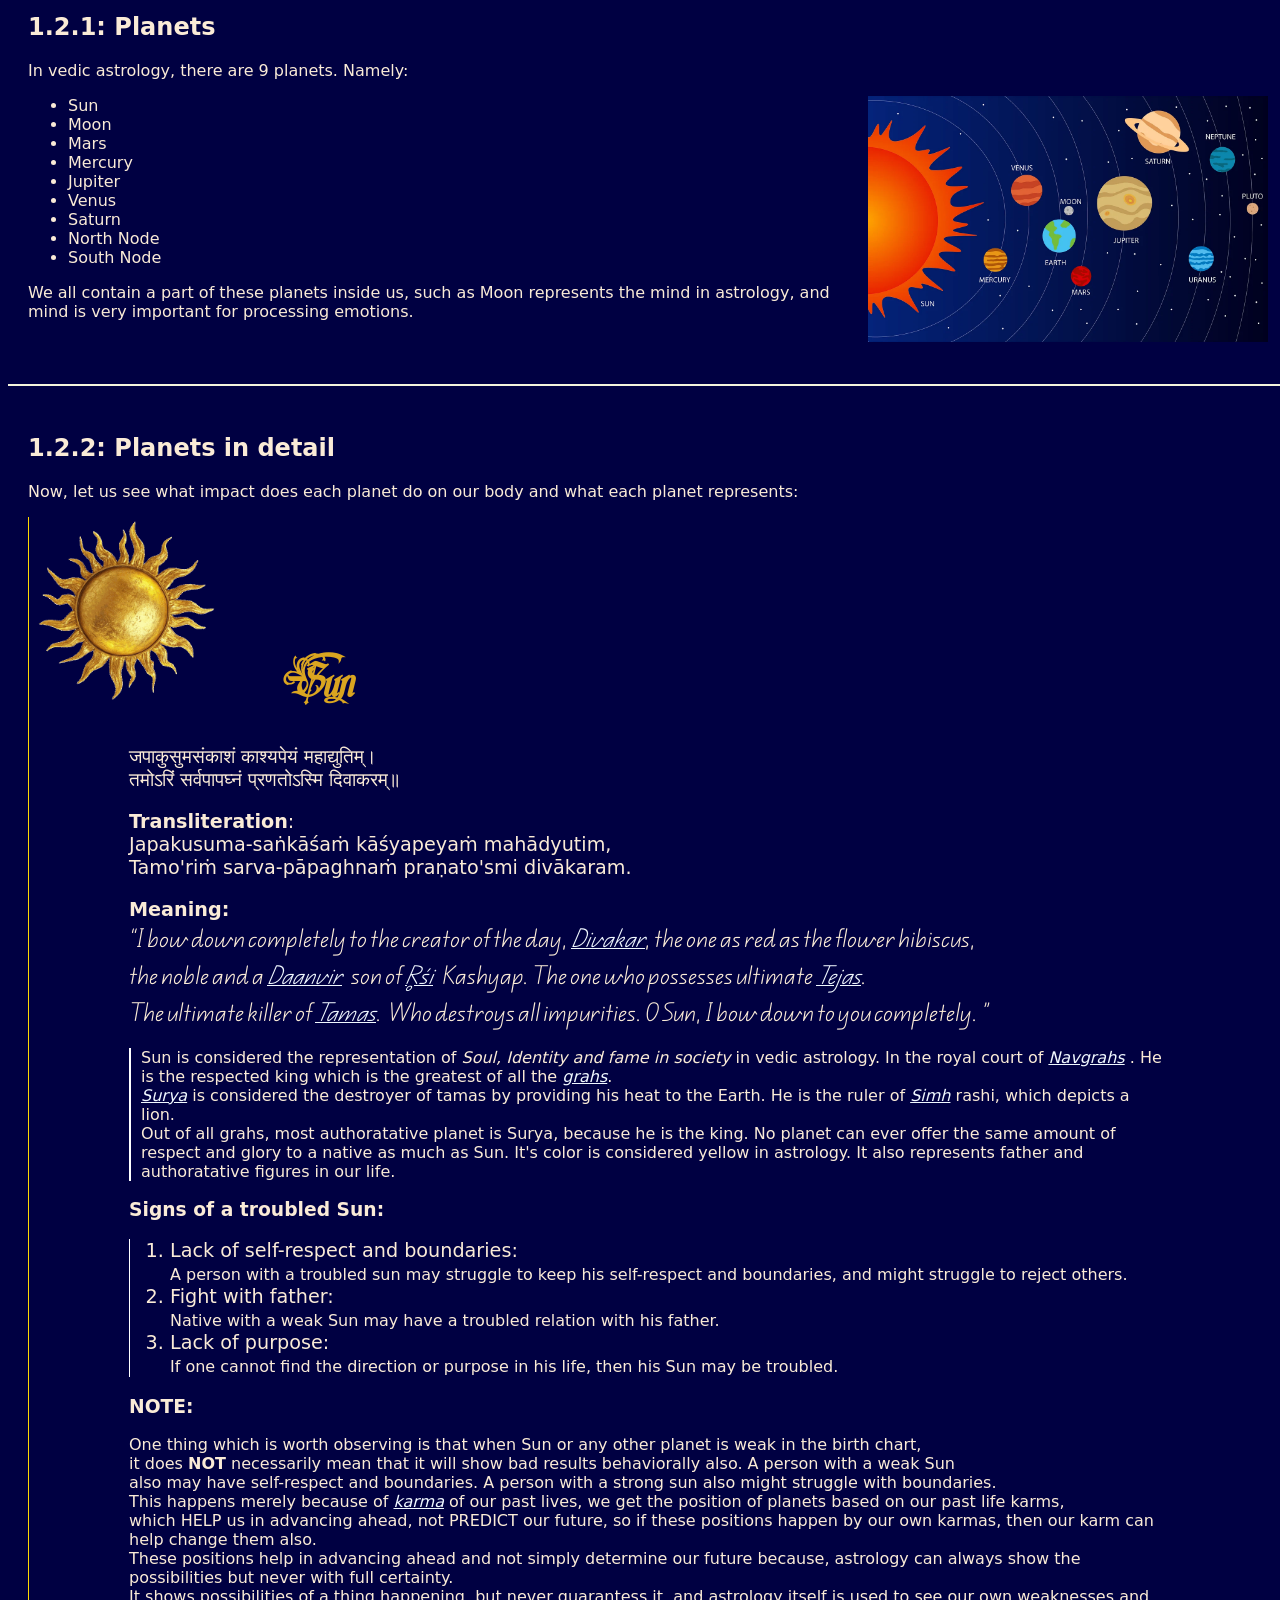
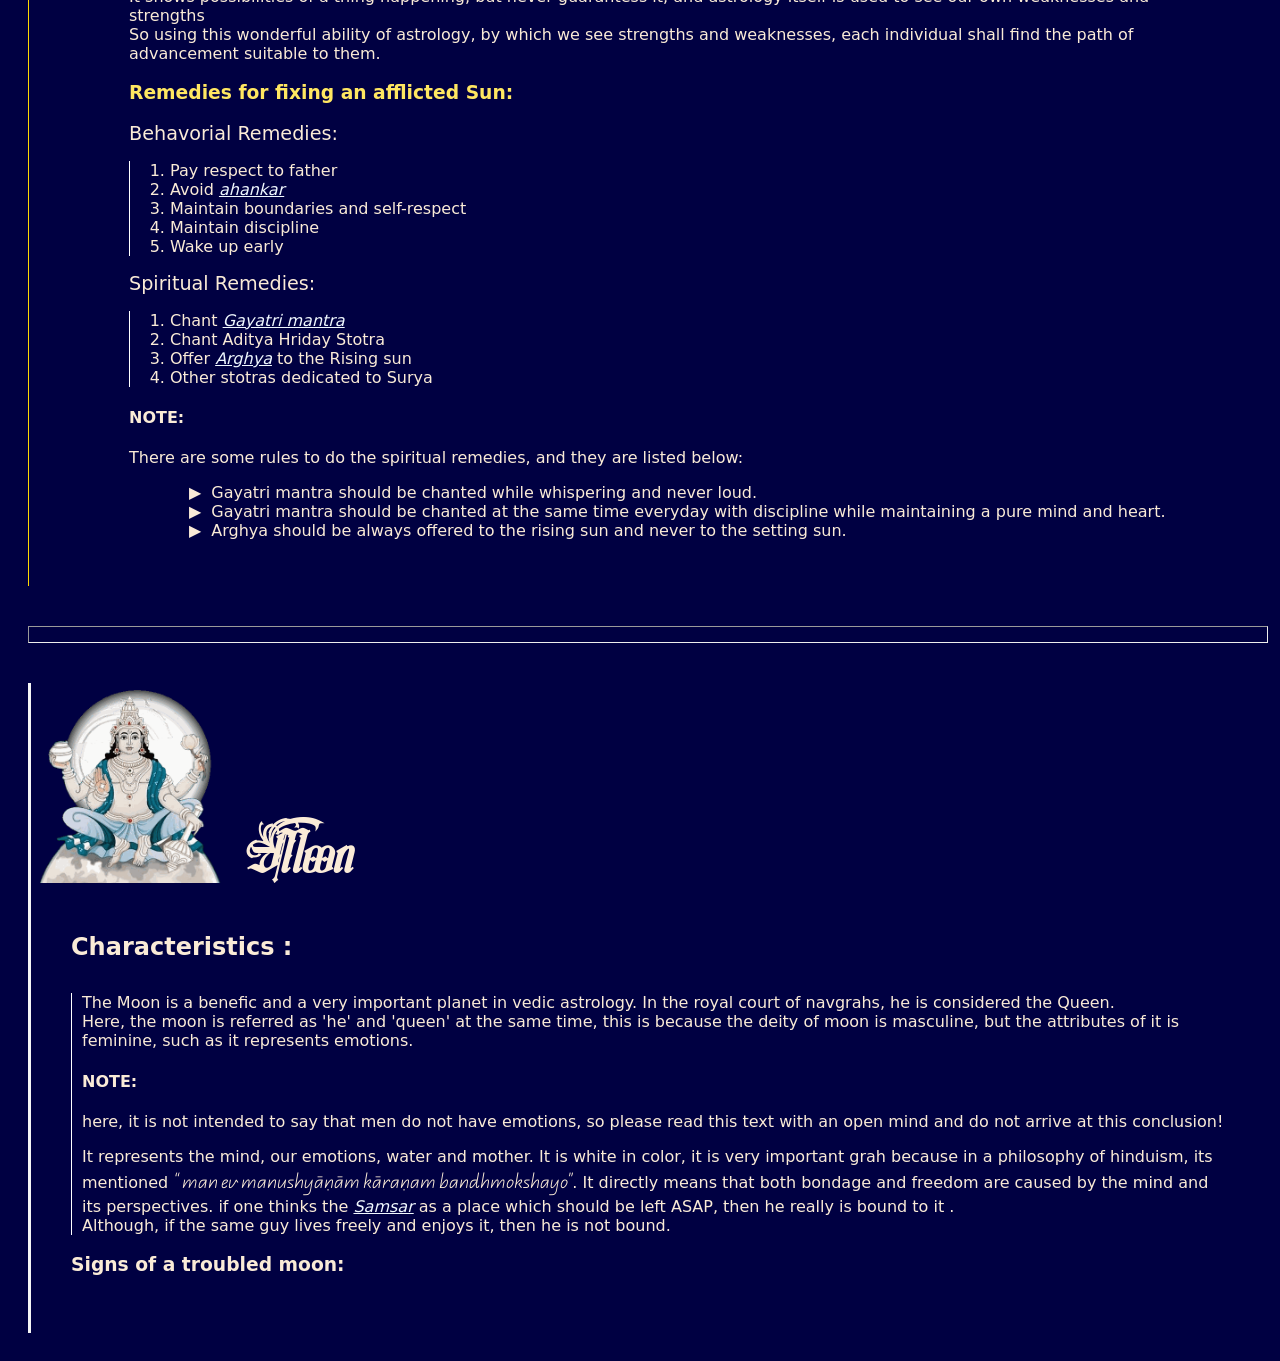
==== commit 88dbb914: "made url changes and glossary changes" ====
--- a/index.html
+++ b/index.html
@@ -104,14 +104,14 @@
         <br><br>
         <big>
             <b>Meaning:</b><br>
-            <q>I bow down completely to the creator of the day, <a href="Glossary.html#sun2" class="nodeco" target="_blank">Divakar</a>, the one as red as the flower hibiscus, <br> the noble and a <a href="Glossary.html#sun2" target="_blank" class="nodeco">Daanvir</a> &nbsp; son of <a href="Glossary.html#sun2" target="_blank" class="nodeco">R̥śi</a> &nbsp; Kashyap. The one who possesses ultimate <a href="Glossary.html#sun2" class="nodeco" target="_blank">Tejas</a>. <br>The ultimate killer of <a href="Glossary.html#sun1" class="nodeco" target="_blank">Tamas</a>
-            Who co
+            <q>I bow down completely to the creator of the day, <a href="Glossary.html#sun1" class="nodeco" target="_blank">Divakar</a>, the one as red as the flower hibiscus, <br> the noble and a <a href="Glossary.html#sun1" target="_blank" class="nodeco">Daanvir</a> &nbsp; son of <a href="Glossary.html#sun1" target="_blank" class="nodeco">R̥śi</a> &nbsp; Kashyap. The one who possesses ultimate <a href="Glossary.html#sun1" class="nodeco" target="_blank">Tejas</a>. <br>The ultimate killer of <a href="Glossary.html#sun1" class="nodeco" target="_blank">Tamas</a>.
+            &nbsp;Who destroys all impurities. O Sun, I bow down to you completely.
             </q>
         </big>
-        <p style="border-left: 2px solid white;padding-left: 10px;">Sun is considered the representation of <em>Soul, Identity and fame in society</em> in vedic astrology. In the royal court of <a class="nodeco" href="Glossary.html#sun1" target="_blank"><em>Navgrahs</em></a>
-        . He is the respected king which is the greatest of all the <a href="Glossary.html#sun1" target="_blank" class="nodeco"><em>grahs</em></a>.
+        <p style="border-left: 2px solid white;padding-left: 10px;">Sun is considered the representation of <em>Soul, Identity and fame in society</em> in vedic astrology. In the royal court of <a class="nodeco" href="Glossary.html#sun2" target="_blank"><em>Navgrahs</em></a>
+        . He is the respected king which is the greatest of all the <a href="Glossary.html#sun2" target="_blank" class="nodeco"><em>grahs</em></a>.
         <br> 
-        <a href="Glossary.html#sun1"class="nodeco" target="_blank"><em>Surya</em></a> is considered the destroyer of <a href="Glossary.html#sun1" target="_blank" class="nodeco"><em>tamas</em> </a> by providing his heat to the Earth. He is the ruler of <a href="Glossary.html#sun2" target="_blank" class="nodeco"><em>Simh</em></a> rashi, which depicts a lion. <br>
+        <a href="Glossary.html#sun2"class="nodeco" target="_blank"><em>Surya</em></a> is considered the destroyer of tamas by providing his heat to the Earth. He is the ruler of <a href="Glossary.html#sun2" target="_blank" class="nodeco"><em>Simh</em></a> rashi, which depicts a lion. <br>
         Out of all grahs, most authoratative planet is Surya, because he is the king. No planet can ever offer the same amount of respect and glory to a native as much as Sun. It's color is considered yellow in astrology. It also represents father and authoratative figures in our life.
         </p>
         <h3>Signs of a troubled Sun:</h3>
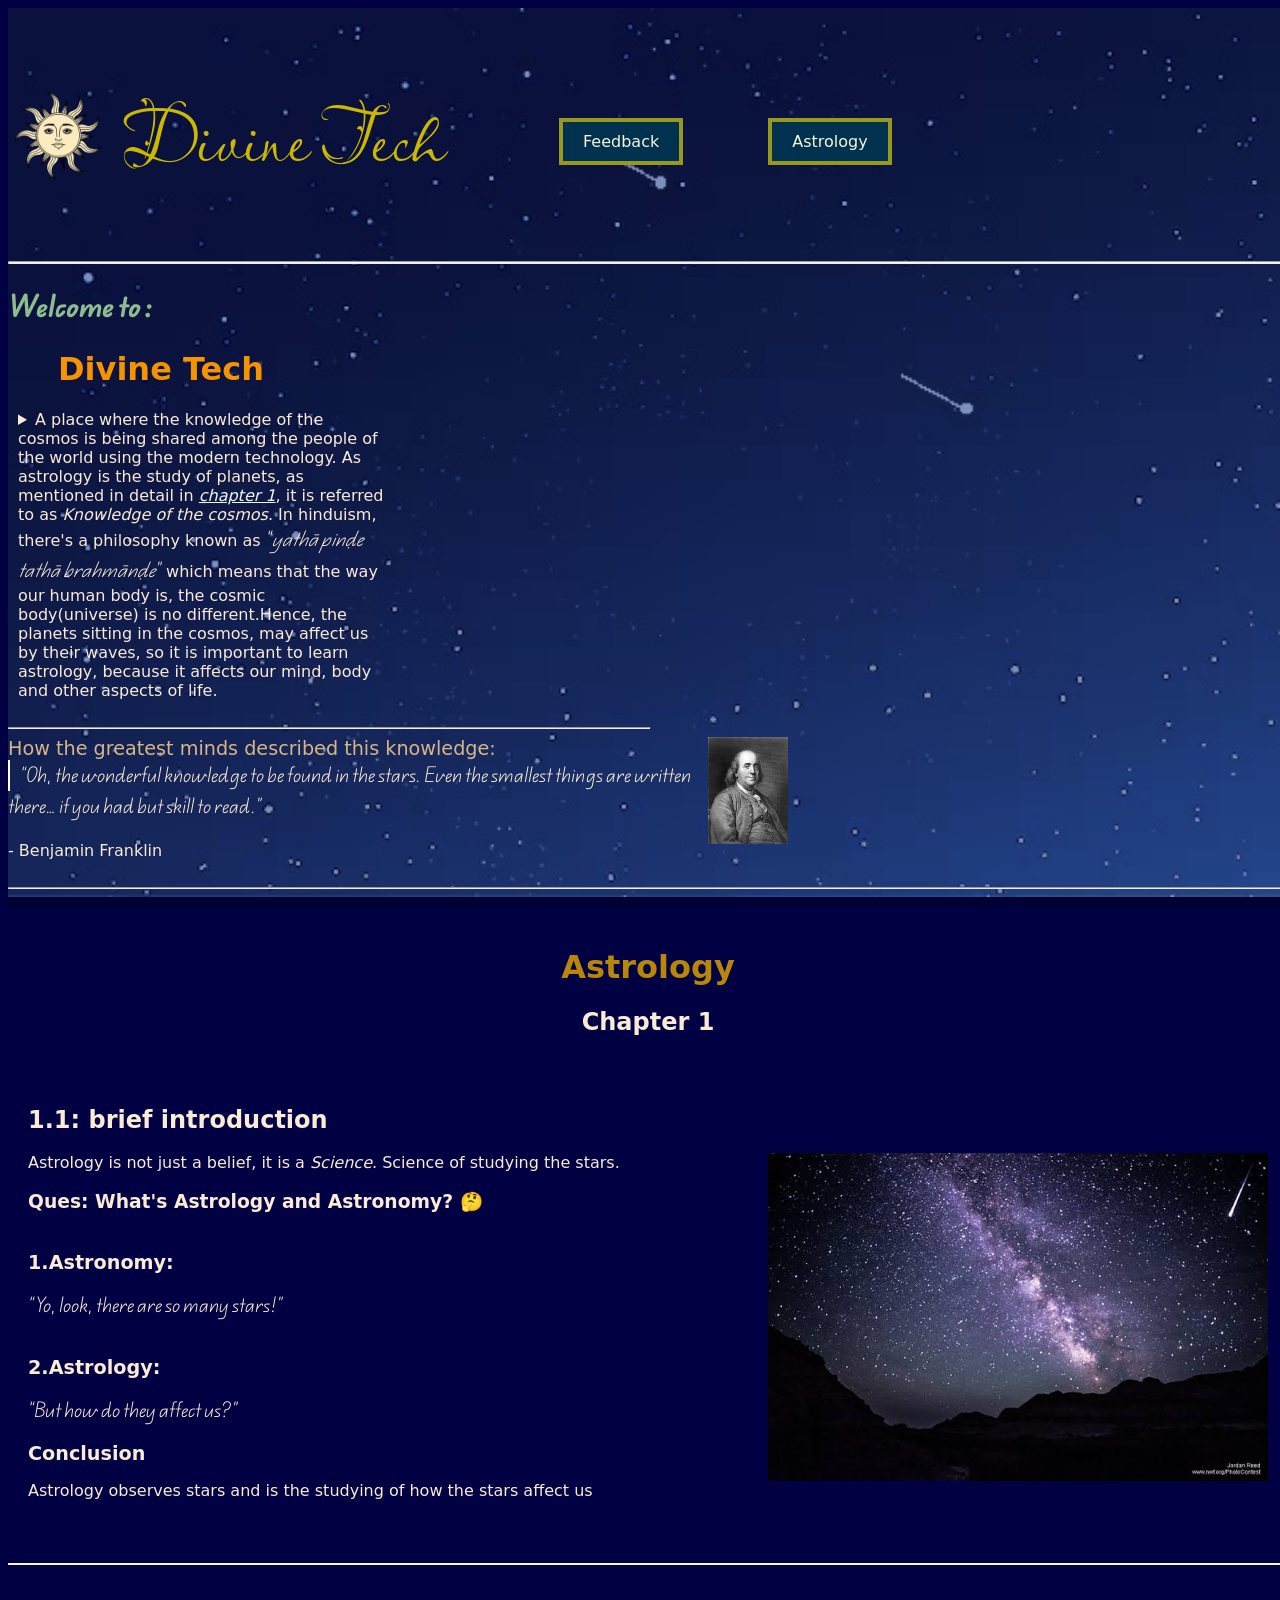
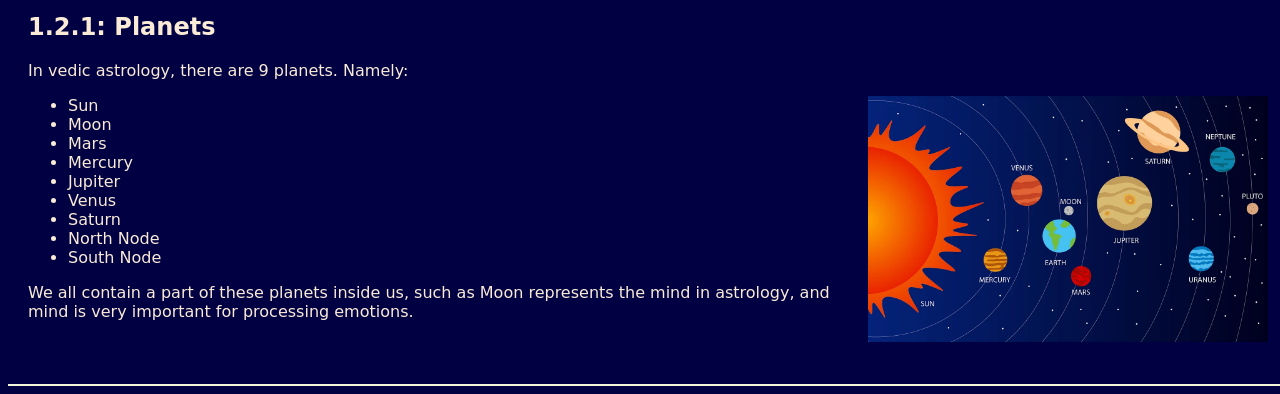
==== commit 750e3057: "made major changes, made 2 new files" ====
--- a/index.html
+++ b/index.html
@@ -84,99 +84,6 @@
 <br>
 <hr color="beige">
 <!-- planet in detail -->
-<div class="first">
-    <h2>
-        1.2.2: Planets in detail
-    </h2>
-    <p>Now, let us see what impact does each planet do on our body and what each planet represents:</p>
-    <!-- sun -->
-    <div style=" background-image: url(Images/sun.gif);padding: 100px;background-size: 15%;background-repeat: no-repeat; border-left: 1px solid gold;padding-bottom: 30px;">
-        <h3 style="padding-left: 150px;" class="royal">Sun</h3>
-        <big lang="hi"> जपाकुसुमसंकाशं काश्यपेयं महाद्युतिम्। <br>
-            तमोऽरिं सर्वपापघ्नं प्रणतोऽस्मि दिवाकरम्॥</big>
-            <br>
-            <br>
-        <big>
-            <b>Transliteration</b>: <br>
-            Japakusuma-saṅkāśaṁ kāśyapeyaṁ mahādyutim, <br>
-Tamo'riṁ sarva-pāpaghnaṁ praṇato'smi divākaram.
-        </big>
-        <br><br>
-        <big>
-            <b>Meaning:</b><br>
-            <q>I bow down completely to the creator of the day, <a href="Glossary.html#sun1" class="nodeco" target="_blank">Divakar</a>, the one as red as the flower hibiscus, <br> the noble and a <a href="Glossary.html#sun1" target="_blank" class="nodeco">Daanvir</a> &nbsp; son of <a href="Glossary.html#sun1" target="_blank" class="nodeco">R̥śi</a> &nbsp; Kashyap. The one who possesses ultimate <a href="Glossary.html#sun1" class="nodeco" target="_blank">Tejas</a>. <br>The ultimate killer of <a href="Glossary.html#sun1" class="nodeco" target="_blank">Tamas</a>.
-            &nbsp;Who destroys all impurities. O Sun, I bow down to you completely.
-            </q>
-        </big>
-        <p style="border-left: 2px solid white;padding-left: 10px;">Sun is considered the representation of <em>Soul, Identity and fame in society</em> in vedic astrology. In the royal court of <a class="nodeco" href="Glossary.html#sun2" target="_blank"><em>Navgrahs</em></a>
-        . He is the respected king which is the greatest of all the <a href="Glossary.html#sun2" target="_blank" class="nodeco"><em>grahs</em></a>.
-        <br> 
-        <a href="Glossary.html#sun2"class="nodeco" target="_blank"><em>Surya</em></a> is considered the destroyer of tamas by providing his heat to the Earth. He is the ruler of <a href="Glossary.html#sun2" target="_blank" class="nodeco"><em>Simh</em></a> rashi, which depicts a lion. <br>
-        Out of all grahs, most authoratative planet is Surya, because he is the king. No planet can ever offer the same amount of respect and glory to a native as much as Sun. It's color is considered yellow in astrology. It also represents father and authoratative figures in our life.
-        </p>
-        <h3>Signs of a troubled Sun:</h3>
-        <!-- trouble sun -->
-        <div style="border-left: 1px solid white;">
-            <ol>
-                <big><li>Lack of self-respect and boundaries:</li></big> A person with a troubled sun may struggle to keep his self-respect and boundaries, and might struggle to reject others.
-                <big><li>Fight with father:</li> </big> Native with a weak Sun may have a troubled relation with his father.
-                <big><li>Lack of purpose:</li></big> If one cannot find the direction or purpose in his life, then his Sun may be troubled.
-            </ol>
-        </div>
-        <h3>NOTE:</h3>
-        <p>One thing which is worth observing is that when Sun or any other planet is weak in the birth chart, <br> it does <b>NOT</b> necessarily mean that it will show bad results behaviorally also.  A person with a weak Sun <br> also may have self-respect and boundaries.
-        A person with a strong sun also might struggle with boundaries. <br>This happens merely because of <a href="Glossary.html#sun2" target="_blank" class="nodeco">karma</a> of our past lives, we get the position of planets based on our past life karms, <br>which HELP us in advancing ahead, not PREDICT our future, so if these positions happen by our own karmas, then our karm can help change them also. <br>
-        These positions help in advancing ahead and not simply determine our future because, astrology can always show the possibilities but never with full certainty. <br> It shows possibilities of a thing happening, but never guarantess it, and astrology itself is used to see our own weaknesses and strengths <br>
-        So using this wonderful ability of astrology, by which we see strengths and weaknesses, each individual shall find the path of advancement suitable to them.
-        </p>
-        <!-- Remedies -->
-        <section>
-        <h3 style="color: rgb(255, 231, 97);">Remedies for fixing an afflicted Sun:</h3>
-        <!-- Behavior -->
-        <div>
-        <big>Behavorial Remedies:</big> 
-         <ol style="list-style-type:numeral; border-left: 1px solid white;">
-            <li>Pay respect to father</li>
-            <li>Avoid <a href="Glossary.html#sun2" target="_blank" class="nodeco"><em>ahankar</em></a></li>
-            <li>Maintain boundaries and self-respect</li>
-            <li>Maintain discipline</li>
-            <li>Wake up early</li>
-         </ol>
-        </div>
-        <!-- Spiritual -->
-         <div>
-            <Big>Spiritual Remedies:</Big>
-            <ol style="border-left: 1px solid white;">
-                <li>Chant <a href="Glossary.html#sun2" target="_blank" class="nodeco"><em>Gayatri mantra</em></a></li>
-                <li>Chant Aditya Hriday Stotra</li>
-                <li>Offer <a href="Glossary.html#sun2" target="_blank" class="nodeco"><em>Arghya</em></a> to the Rising sun</li>
-                <li>Other stotras dedicated to Surya</li>
-            </ol>
-            <h4>NOTE:</h4>
-            <p>There are some rules to do the spiritual remedies, and they are listed below:</p>
-            <ul id="arrowlist">
-                <li>Gayatri mantra should be chanted while whispering and never loud.</li>
-                <li>Gayatri mantra should be chanted at the same time everyday with discipline while maintaining a pure mind and heart.</li>
-                <li>Arghya should be always offered to the rising sun and never to the setting sun.</li>
-            </ul>
-         </div>
-    </section>
-    </div>
-    <!-- end of suns description -->
-     <hr style="margin-top: 40px; height: 15px;">
-     <!-- Moon -->
-     <div id="moonnew" style="background-image: url(Images/moon.gif);padding: 40px;background-repeat: no-repeat;background-size: 200px;border-left: 3px solid whitesmoke;margin-top: 40px;">
-        <H3 style="padding-left: 170px;color: antiquewhite;font-size: 40px;padding-top: 50px;" class="royal">Moon</H3>
-        <h4 style="font-size:x-large;">Characteristics :</h4>
-        <!-- characteristics -->
-        <section style="border-left: 1px solid white;padding-left: 10px;">
-            The Moon is a benefic and a very important planet in vedic astrology. In the royal court of navgrahs, he is considered the Queen. <br> Here, the moon is referred as 'he' and 'queen' at the same time, this is because the deity of moon is masculine, but the attributes of it is feminine, such as it represents emotions. <br>
-            <h4>NOTE:</h4><p>here, it is not intended to say that men do not have emotions, so please read this text with an open mind and do not arrive at this conclusion!</p>
-            It represents the mind, our emotions, water and mother. It is white in color, it is very important grah because in a philosophy of hinduism, its mentioned <q> man ev manushyāṇām kāraṇam bandhmokshayo</q>. It directly means that both bondage and freedom are caused by the mind and its perspectives.
-            if one thinks the <a href="Glossary.html#moon" target="_blank" class="nodeco">Samsar</a> as a place which should be left ASAP, then he really is bound to it .<br> Although, if the same guy lives freely and enjoys it, then he is not bound.
-        </section>
-        <h3>Signs of a troubled moon:</h3>
-     </div>
-</div>
+
 </body>
 </html>
--- a/style.css
+++ b/style.css
@@ -48,10 +48,6 @@
     text-decoration: dotted;
     padding: 10px 10px;
 }
-    /* border: 2px solid black; */
-    /* padding: 0px 50px 0px; */
-    /* margin: 50px 0px 50px; */
-
 #ch1{
     padding: 20px 50px 10px;
     /* background-color: bisque; */
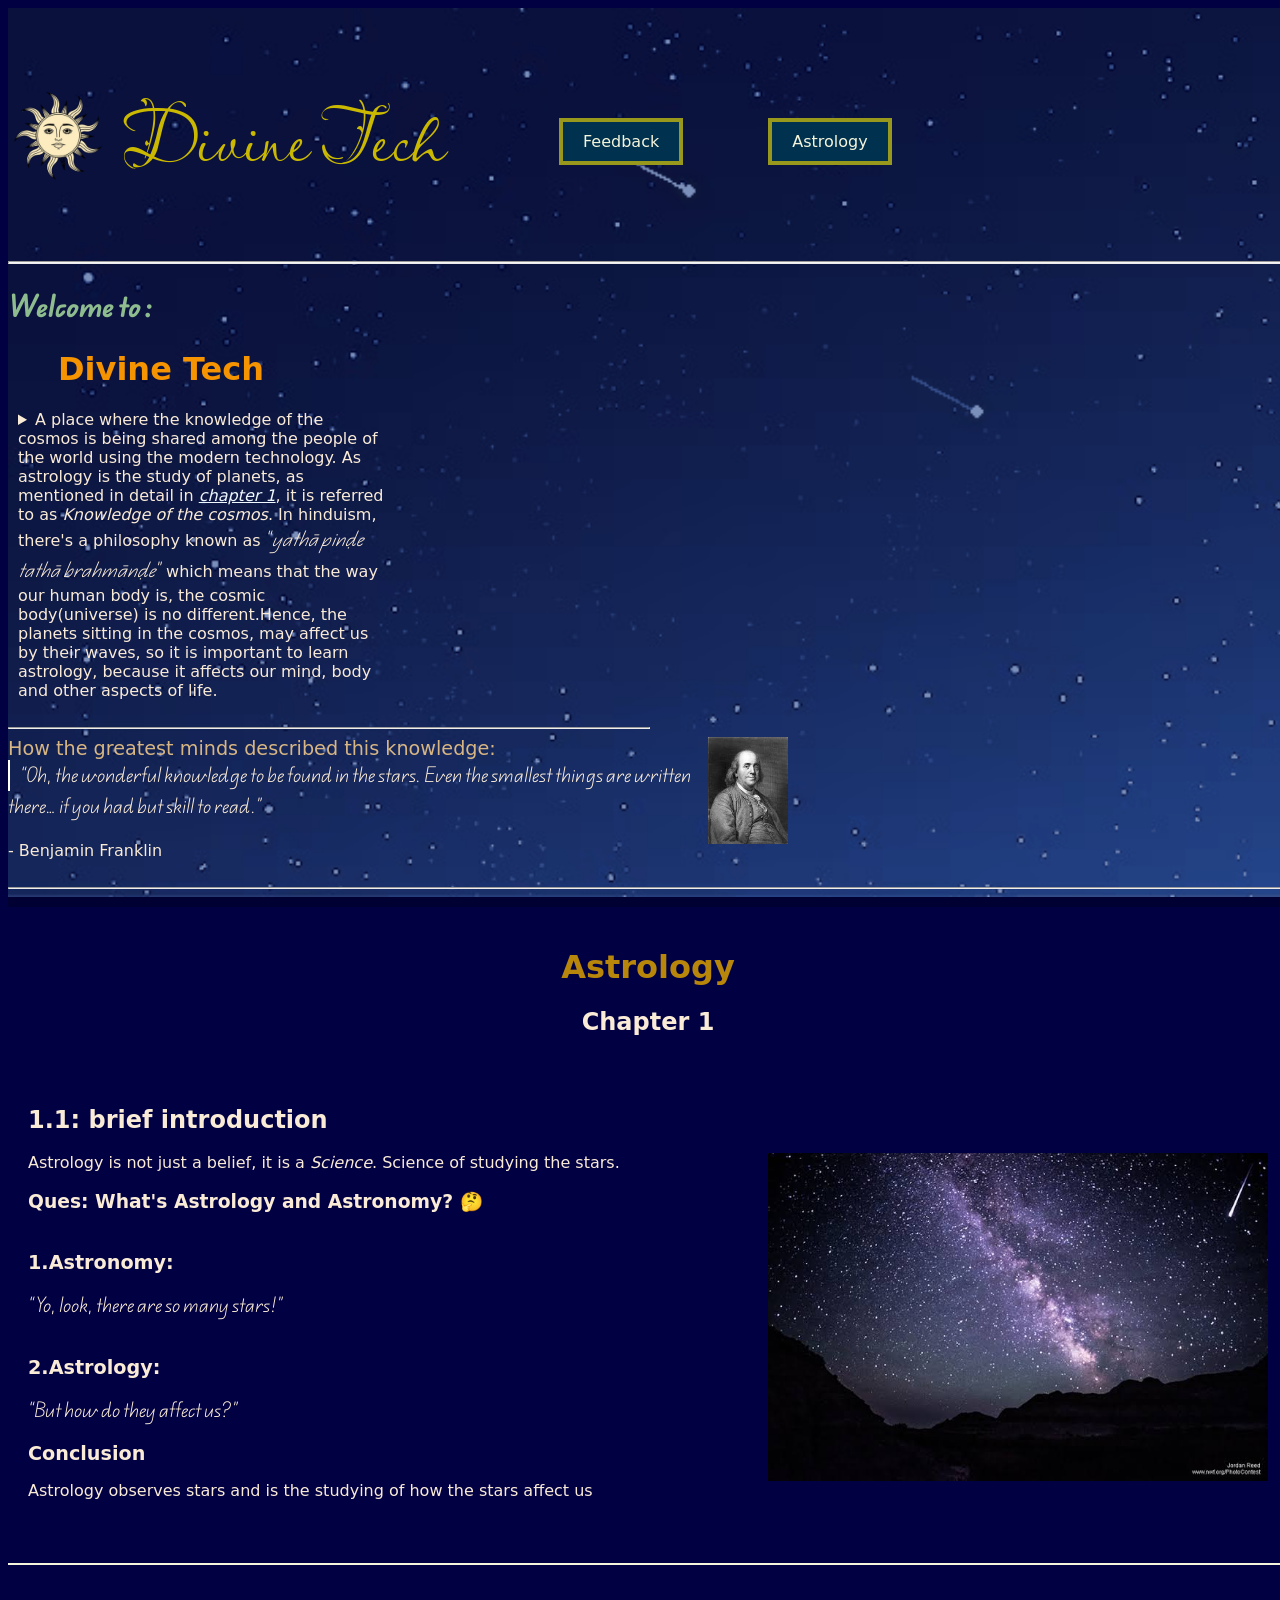
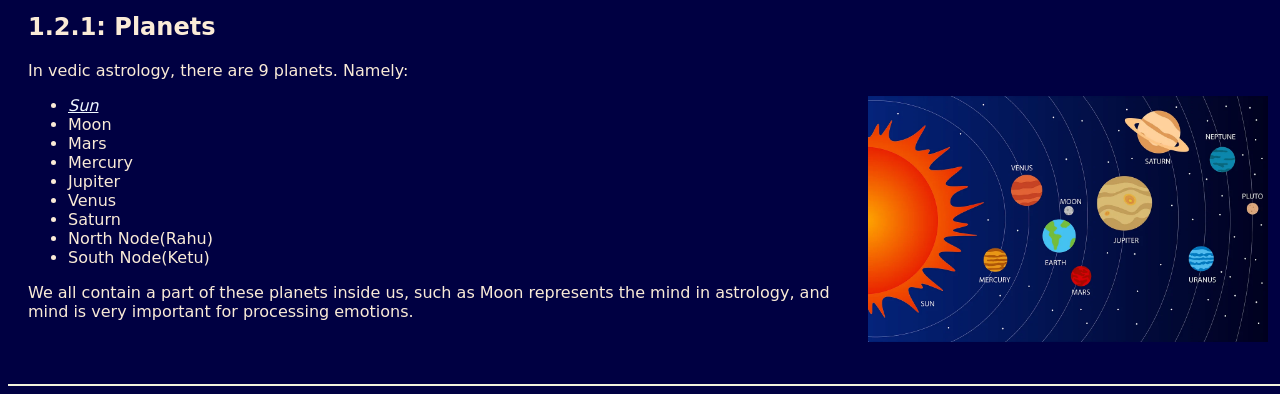
==== commit b93d9334: "made some url changes" ====
--- a/index.html
+++ b/index.html
@@ -69,15 +69,15 @@
     In vedic astrology, there are 9 planets. Namely:
     <ul>
         <img class="rightimg" src="Images/Solar system.png" alt="solar system" width="400px">
-        <li>Sun</li>
+        <li><a href="Sun.html" target="_blank" class="nodeco">Sun</a></li>
         <li>Moon</li>
         <li>Mars</li>
         <li>Mercury</li>
         <li>Jupiter</li>
         <li>Venus</li>
         <li>Saturn</li>
-        <li>North Node</li>
-        <li>South Node</li>
+        <li>North Node(Rahu)</li>
+        <li>South Node(Ketu)</li>
     </ul>
     <p>We all contain a part of these planets inside us, such as Moon represents the mind in astrology, and mind is very important for processing emotions.</p>
 </div>
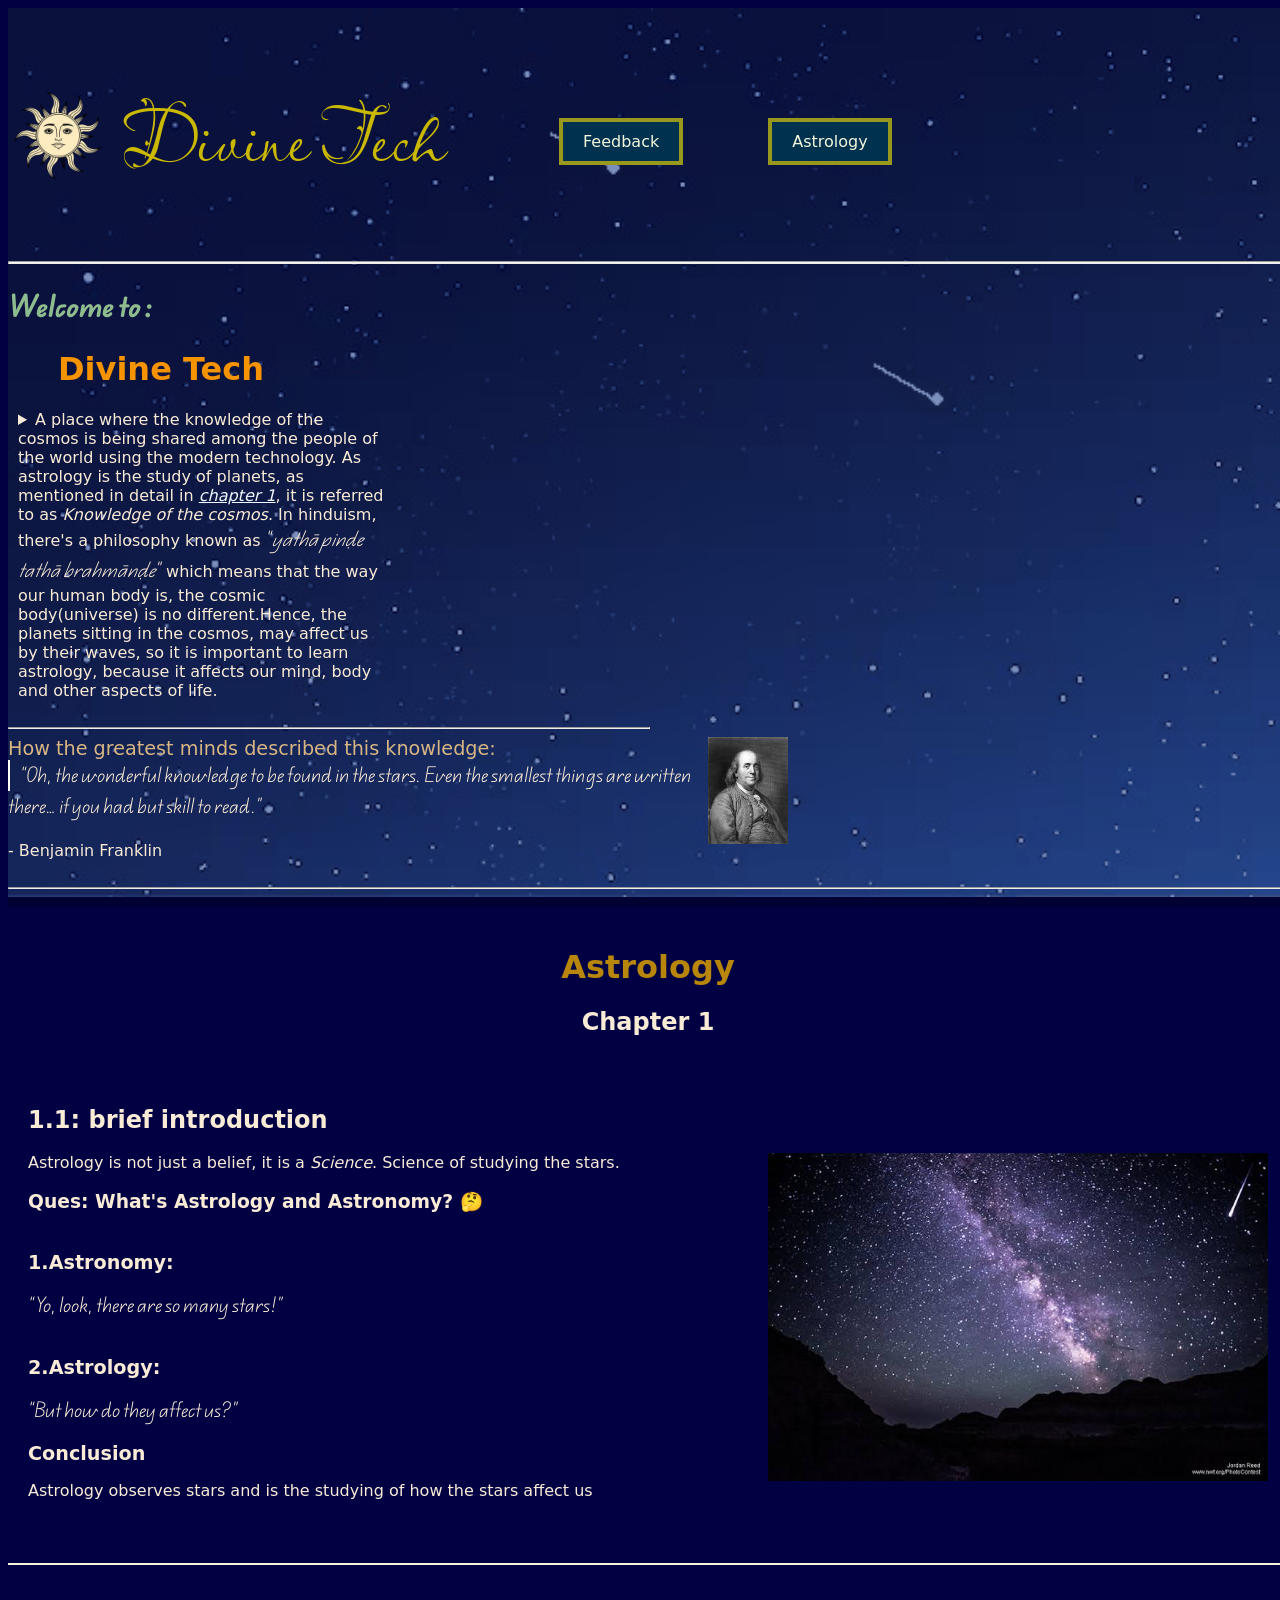
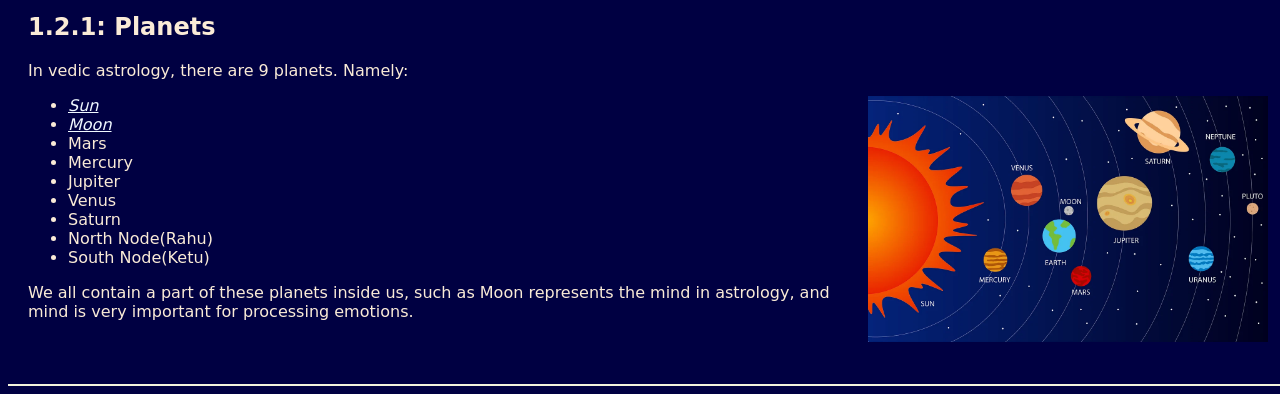
==== commit f1ddb612: "added moon file" ====
--- a/index.html
+++ b/index.html
@@ -70,7 +70,7 @@
     <ul>
         <img class="rightimg" src="Images/Solar system.png" alt="solar system" width="400px">
         <li><a href="Sun.html" target="_blank" class="nodeco">Sun</a></li>
-        <li>Moon</li>
+        <li><a href="Moon.html" target="_blank" class="nodeco">Moon</a></li>
         <li>Mars</li>
         <li>Mercury</li>
         <li>Jupiter</li>
